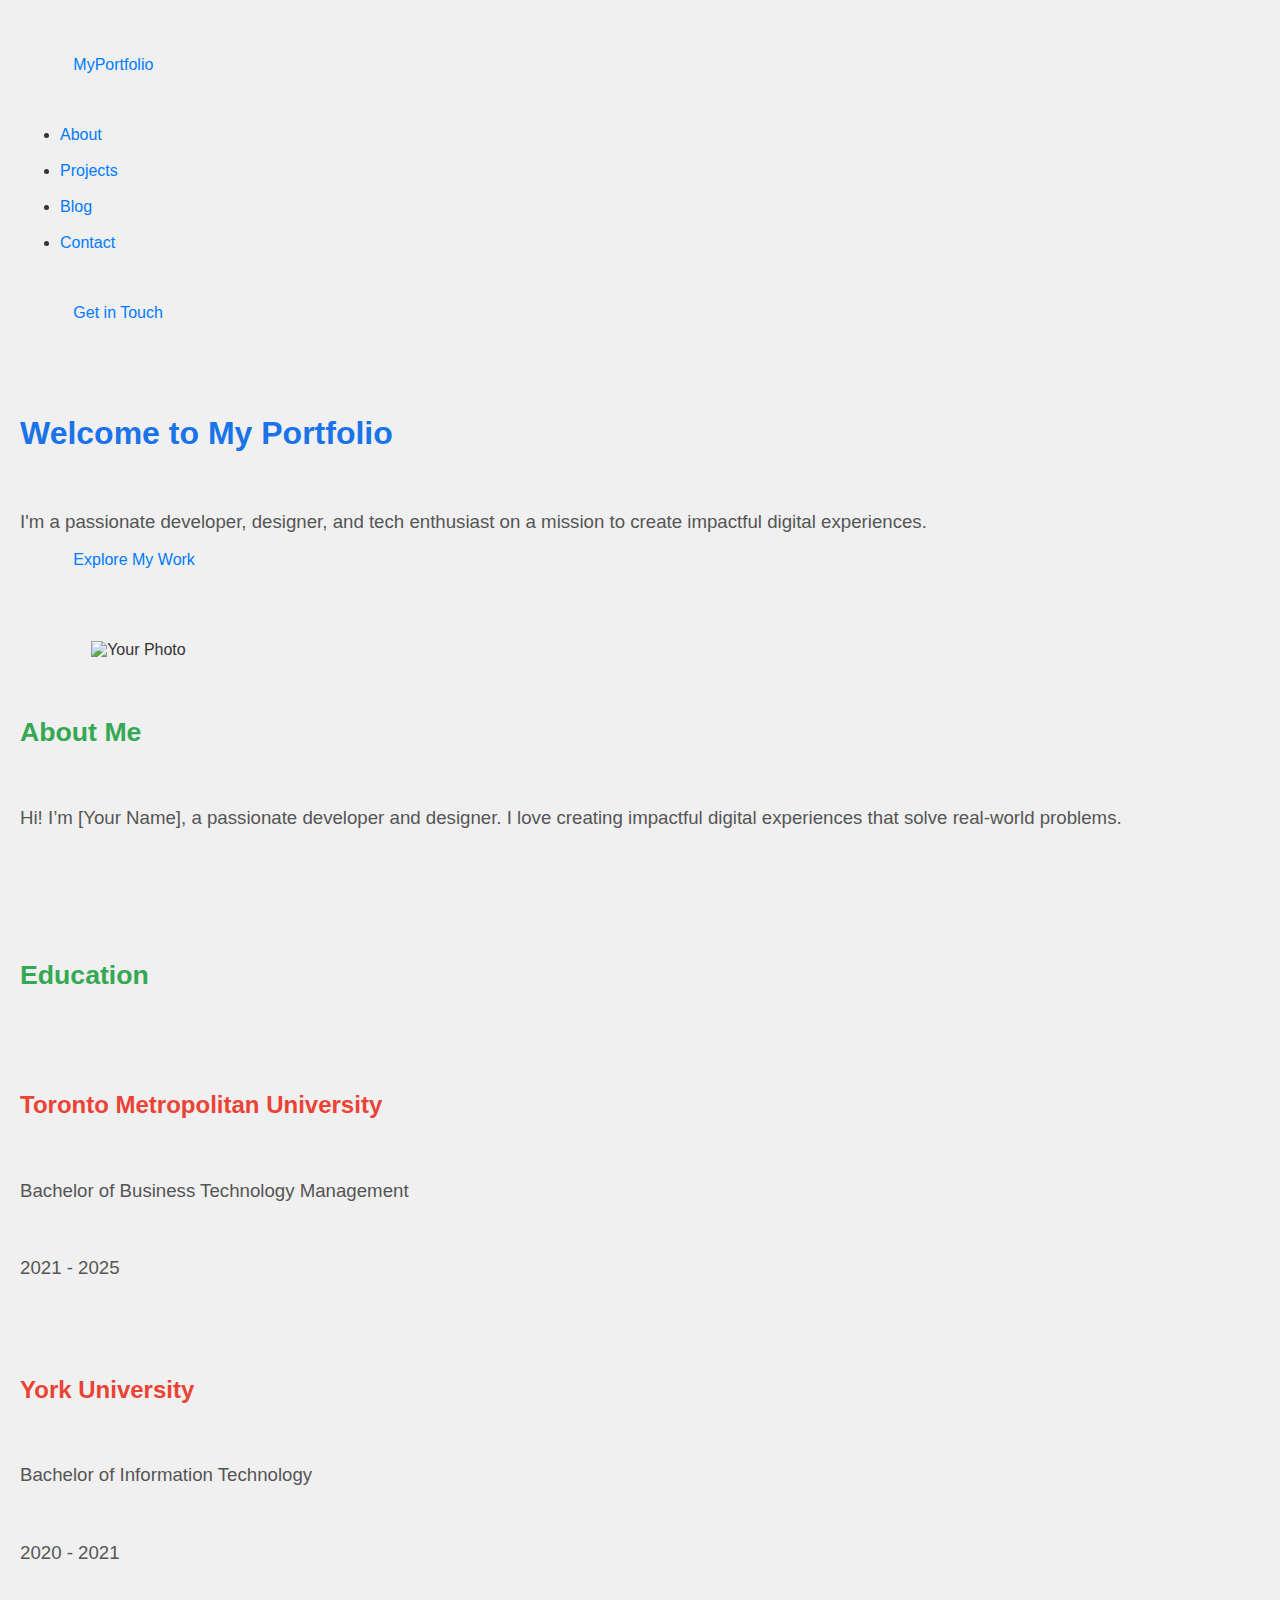
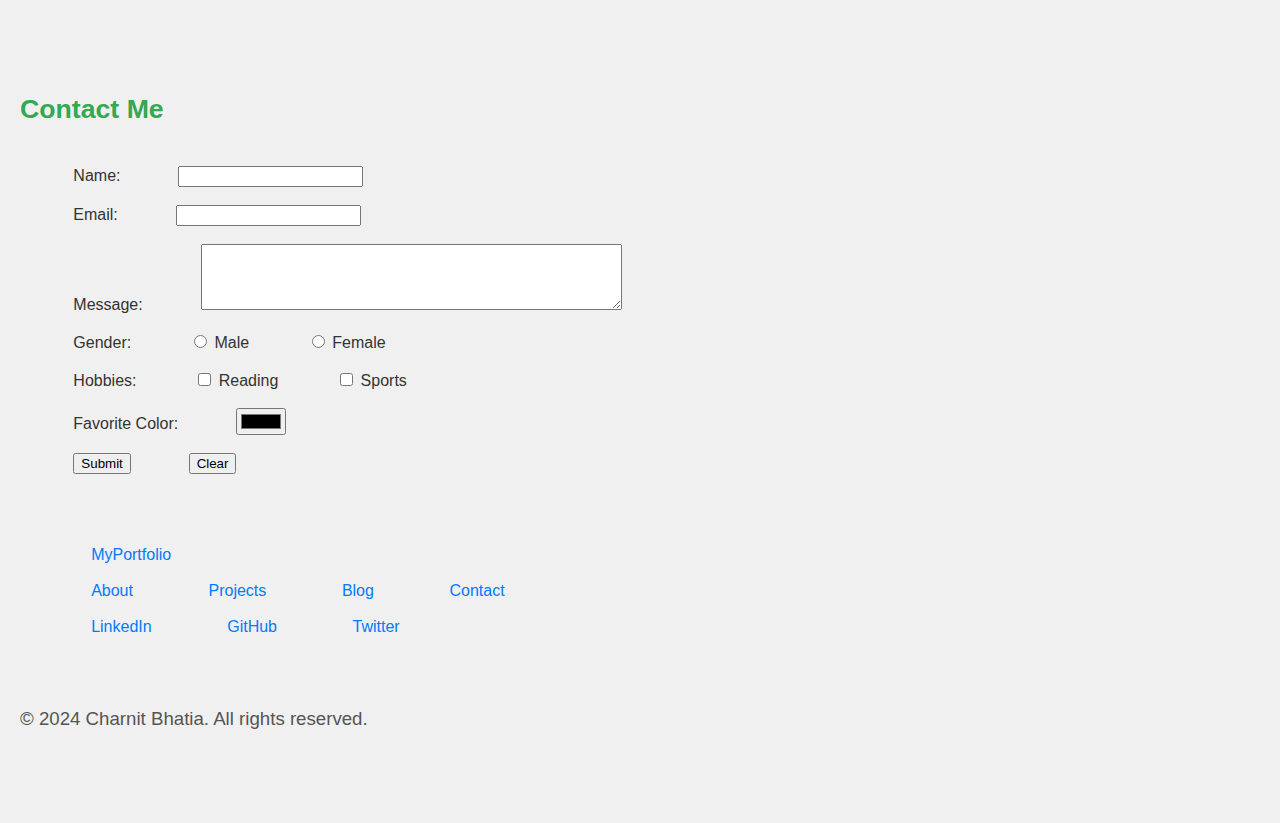
==== index.html @ 2924539d "Add files via upload" ====
<!DOCTYPE html>
<html lang="en">

<head>
    <meta charset="UTF-8">
    <meta name="viewport" content="width=device-width, initial-scale=1.0">
    <title>Charnit Bhatia | Home</title>
    <link rel="stylesheet" href="styles.css">
    <script src="public_html/js/main.js" defer></script>
</head>

<body>
    <header class="header">
        <div class="container">
            <a href="#" class="logo">MyPortfolio</a>
            <nav class="nav">
                <ul class="nav-links">
                    <li><a href="#about">About</a></li>
                    <li><a href="#projects">Projects</a></li>
                    <li><a href="#blog">Blog</a></li>
                    <li><a href="#contact">Contact</a></li>
                </ul>
            </nav>
            <a href="#contact" class="cta-button">Get in Touch</a>
        </div>
    </header>

    <header class="hero-header">
        <div class="hero-content">
            <h1>Welcome to My Portfolio</h1>
            <p>I'm a passionate developer, designer, and tech enthusiast on a mission to create impactful digital experiences.</p>
            <a href="#projects" class="cta-button">Explore My Work</a>
        </div>
    </header>

    <section class="about-me" id="about">
        <div class="about-container">
            <div class="about-image">
                <img src="https://images.unsplash.com/photo-1542452376175-82b6fb643412?q=80&w=2801&auto=format&fit=crop&ixlib=rb-4.0.3&ixid=M3wxMjA3fDB8MHxwaG90by1wYWdlfHx8fGVufDB8fHx8fA%3D%3D" alt="Your Photo">
            </div>
            <div class="about-content">
                <h2>About Me</h2>
                <p>Hi! I’m [Your Name], a passionate developer and designer. I love creating impactful digital experiences that solve real-world problems.</p>
            </div>
        </div>
    </section>

    <section class="education-section">
        <h2>Education</h2>
        <div class="education-cards">
            <div class="education-card">
                <h3>Toronto Metropolitan University</h3>
                <p class="degree">Bachelor of Business Technology Management</p>
                <p class="years">2021 - 2025</p>
            </div>
            <div class="education-card">
                <h3>York University</h3>
                <p class="degree">Bachelor of Information Technology</p>
                <p class="years">2020 - 2021</p>
            </div>
        </div>
    </section>

    <!-- Contact Form Section -->
    <section id="contact" class="contact-form-section">
        <h2>Contact Me</h2>
        <form id="contactForm">
            <label for="name">Name:</label>
            <input type="text" id="name" name="name" required><br><br>

            <label for="email">Email:</label>
            <input type="email" id="email" name="email" required><br><br>

            <label for="message">Message:</label>
            <textarea id="message" name="message" rows="4" cols="50"></textarea><br><br>

            <label for="gender">Gender:</label>
            <input type="radio" name="gender" value="Male"> Male
            <input type="radio" name="gender" value="Female"> Female<br><br>

            <label>Hobbies:</label>
            <input type="checkbox" name="hobby" value="Reading"> Reading
            <input type="checkbox" name="hobby" value="Sports"> Sports<br><br>

            <label for="favColor">Favorite Color:</label>
            <input type="color" id="favColor" name="favColor"><br><br>

            <input type="submit" value="Submit">
            <input type="reset" value="Clear">
        </form>
    </section>

    <footer class="site-footer">
        <div class="footer-content">
            <div class="footer-logo">
                <a href="#">MyPortfolio</a>
            </div>
            <div class="footer-links">
                <a href="#about">About</a>
                <a href="#projects">Projects</a>
                <a href="#blog">Blog</a>
                <a href="#contact">Contact</a>
            </div>
            <div class="footer-social">
                <a href="https://linkedin.com/in/yourprofile" target="_blank">LinkedIn</a>
                <a href="https://github.com/yourprofile" target="_blank">GitHub</a>
                <a href="https://twitter.com/yourprofile" target="_blank">Twitter</a>
            </div>
        </div>
        <div class="footer-bottom">
            <p>&copy; 2024 Charnit Bhatia. All rights reserved.</p>
        </div>
    </footer>

    <script>
        // Store form data in localStorage on submit
        document.getElementById('contactForm').onsubmit = function(event) {
            event.preventDefault(); // Prevent page reload
            const name = document.getElementById('name').value;
            const email = document.getElementById('email').value;
            const message = document.getElementById('message').value;
            const gender = document.querySelector('input[name="gender"]:checked').value;
            const hobbies = Array.from(document.querySelectorAll('input[name="hobby"]:checked')).map(el => el.value);
            const favColor = document.getElementById('favColor').value;

            const formData = {
                name,
                email,
                message,
                gender,
                hobbies,
                favColor
            };

            localStorage.setItem('contactData', JSON.stringify(formData));
            alert('Form data saved!');
        };

        // Optional: Retrieve stored data
        console.log(JSON.parse(localStorage.getItem('contactData')));
    </script>
</body>
</html>
---- styles.css ----
body {
    font-family: Arial, sans-serif;
    font-size: 12pt;
    background-color: #f0f0f0;
    color: #333333;
    margin: 15pt;
}


h1 {
    font-size: 24pt;
    color: #1a73e8;
    font-weight: bold;
}

h2 {
    font-size: 20pt;
    color: #34a853;
}

h3 {
    font-size: 18pt;
    color: #ea4335;
}

p {
    font-size: 14pt;
    color: #555555;
}

/* Link styles */
a:link, a:visited {
    color: #007bff;
    text-decoration: none;
}

a:hover {
    color: #0056b3;
    text-decoration: underline;
}

a:active {
    color: #ff0000;
}

/* Table and div styles */
div.text-wrapper {
    padding: 10px;
}

div.link-wrapper {
    padding: 10px;
}

table {
    width: 100%;
    border-collapse: collapse;
    margin: 20px 0;
    font-size: 14pt;
}

th, td {
    padding: 10px;
    border: 1px solid #ddd;
    text-align: left;
}

th {
    font-weight: bold;
}

/* Wrappers for text and links */
div.link-wrapper {
    padding: 5px;
}

div.text-wrapper {
    padding: 5px;
}
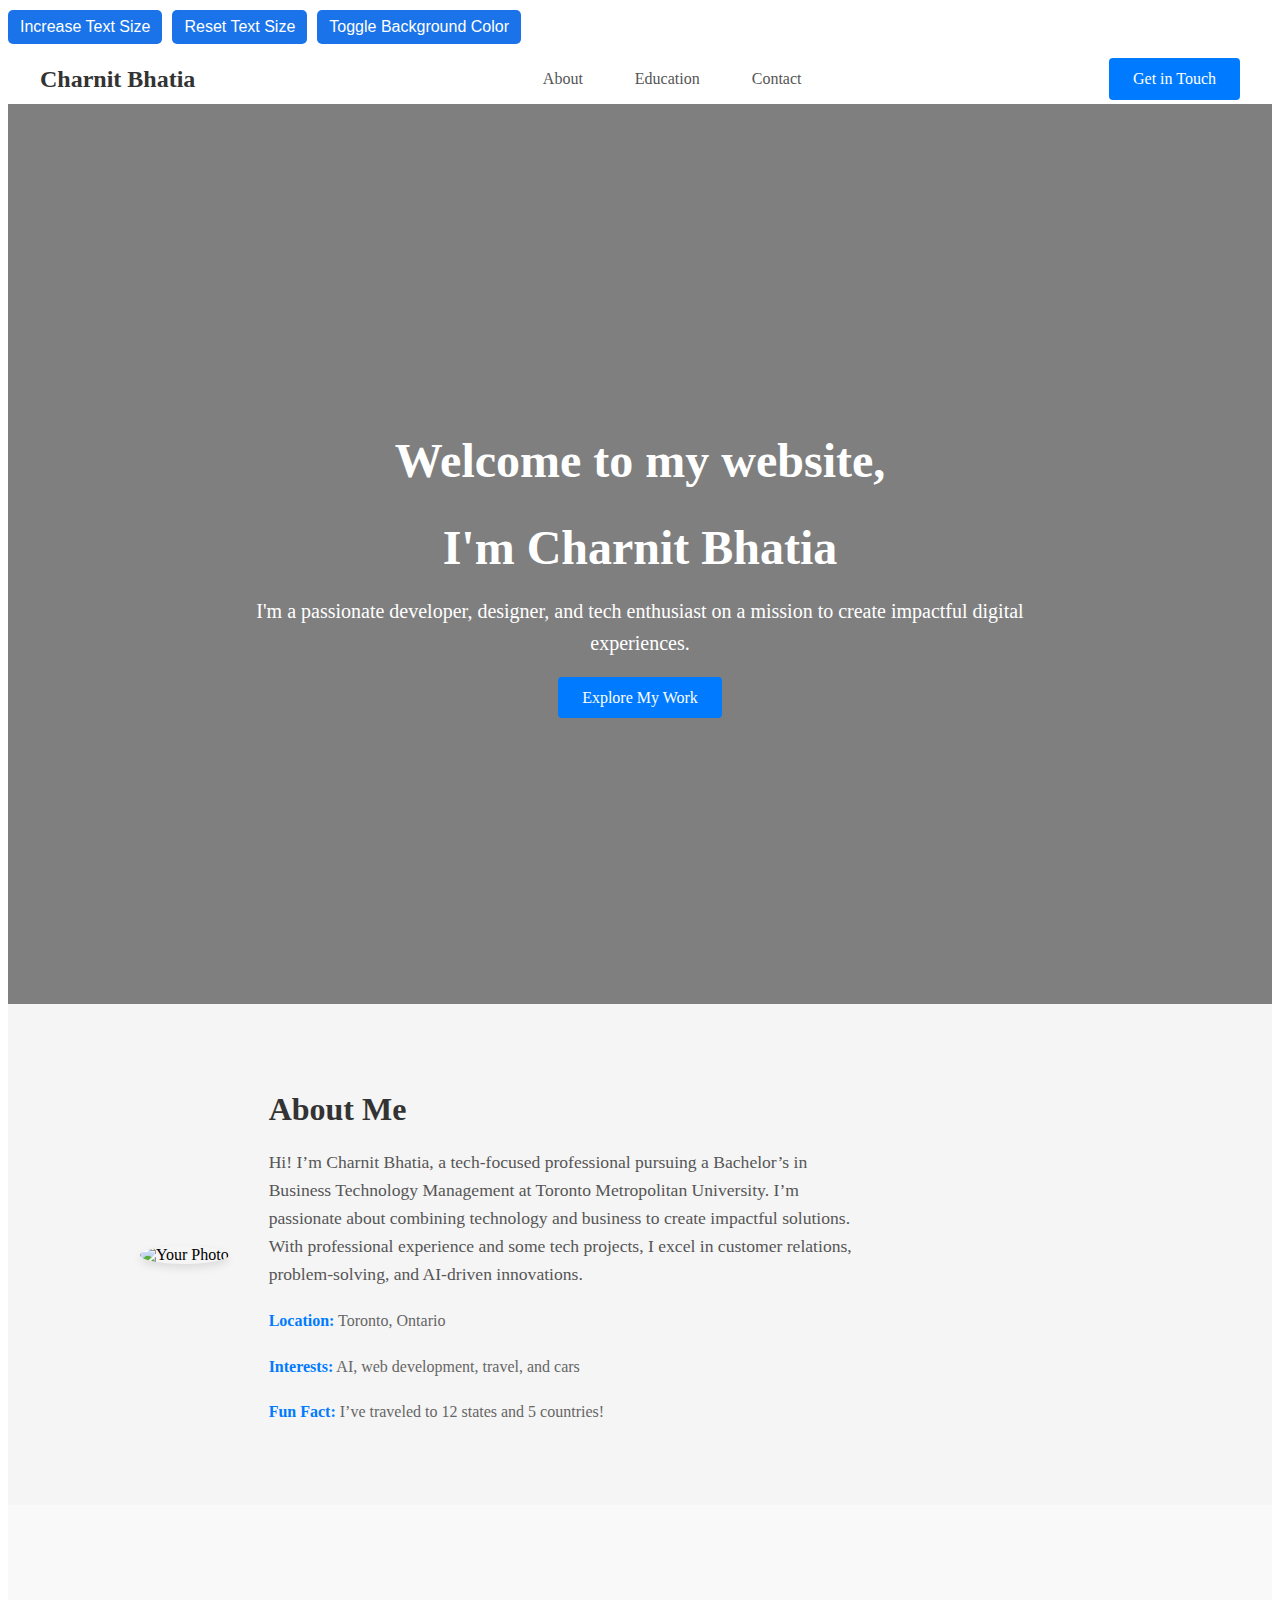
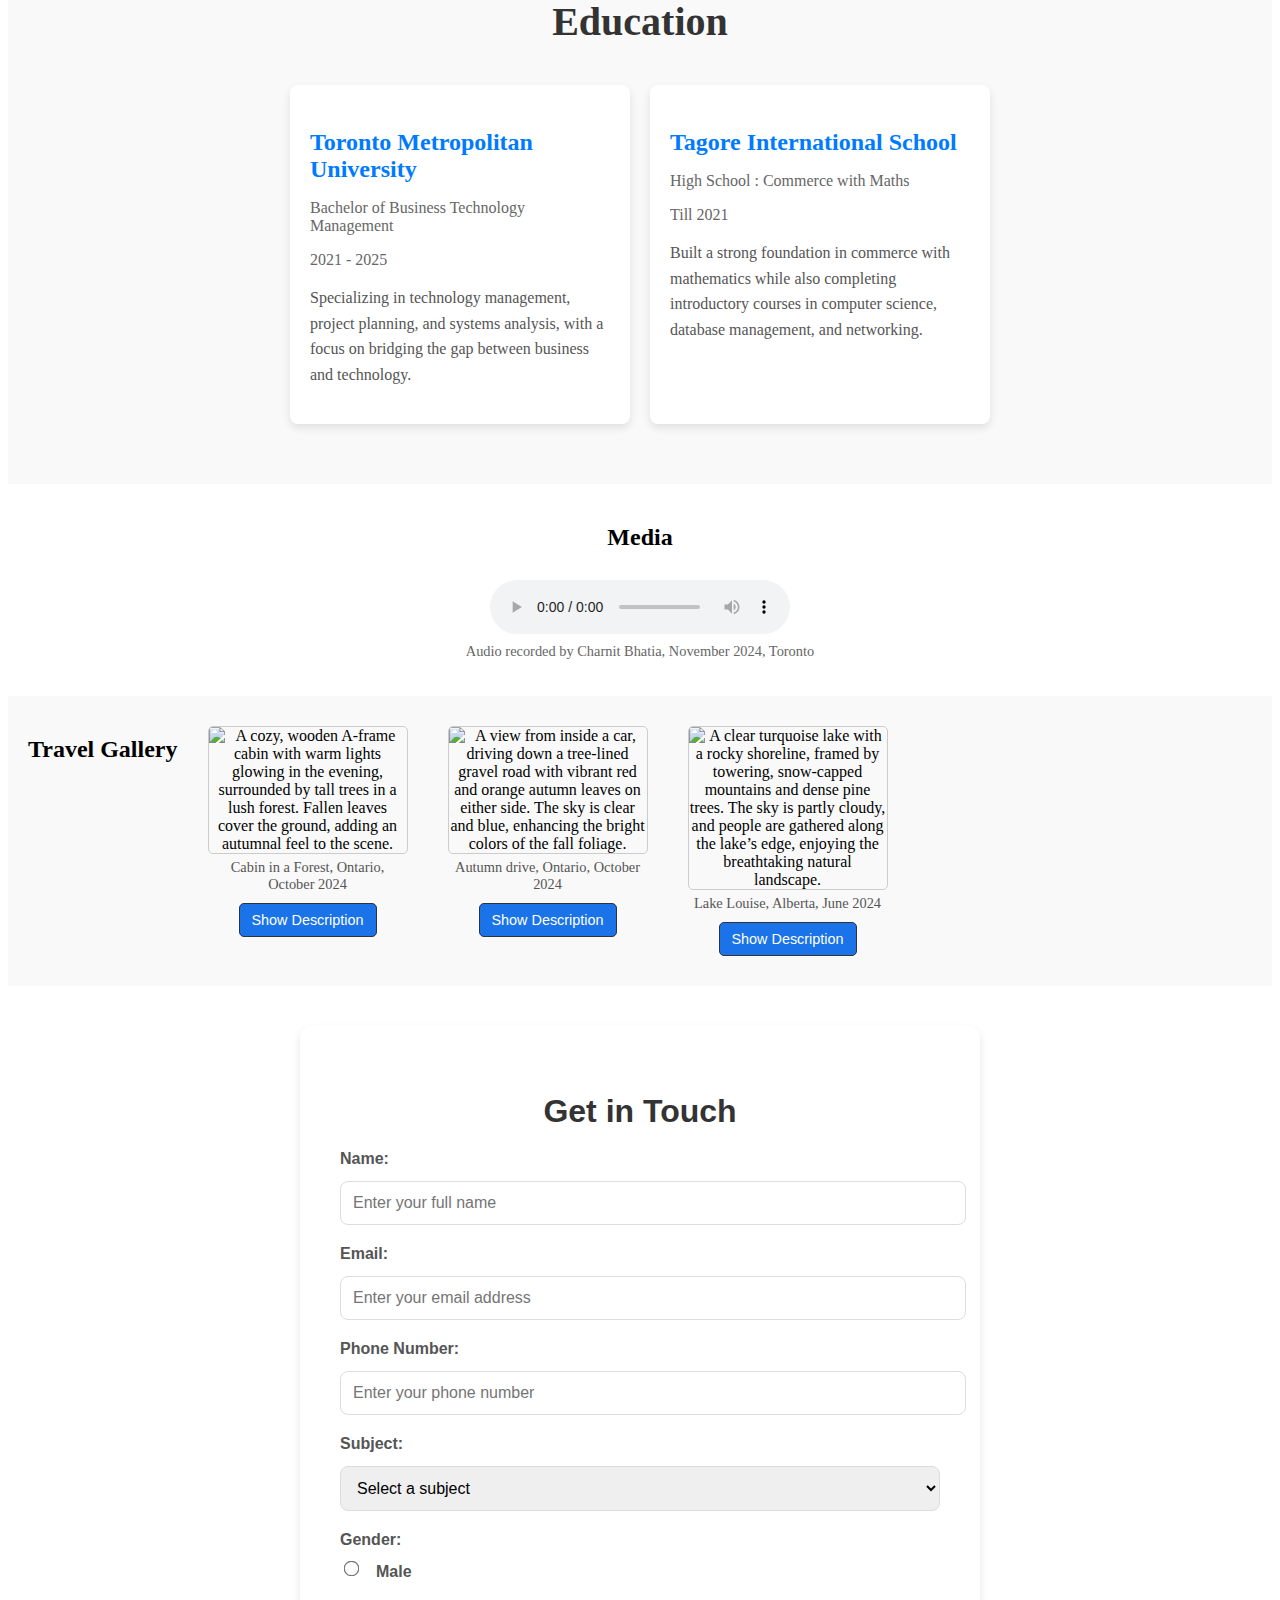
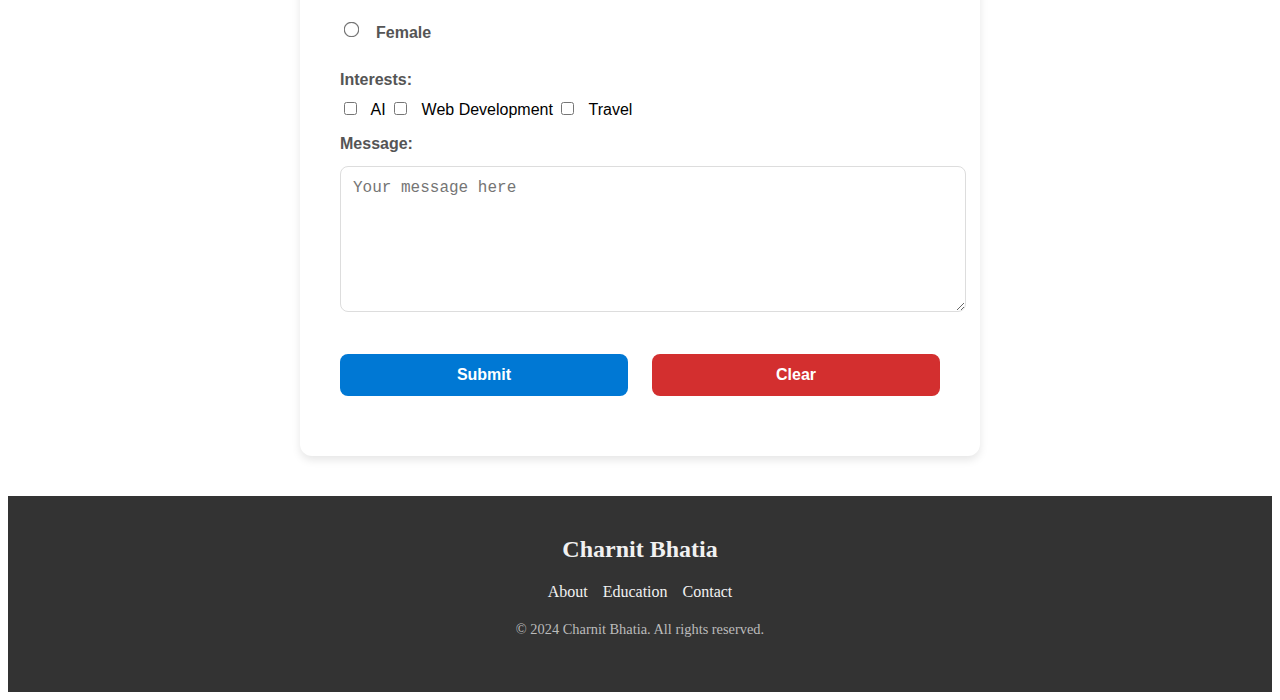
==== commit 5265e085: "Add files via upload" ====
--- a/index.html
+++ b/index.html
@@ -2,142 +2,236 @@
 <html lang="en">
 
 <head>
-    <meta charset="UTF-8">
-    <meta name="viewport" content="width=device-width, initial-scale=1.0">
-    <title>Charnit Bhatia | Home</title>
-    <link rel="stylesheet" href="styles.css">
-    <script src="public_html/js/main.js" defer></script>
+    <!-- Meta information for character encoding and responsive design -->
+    <meta charset="UTF-8">
+    <meta name="viewport" content="width=device-width, initial-scale=1.0">
+    
+    <!-- Page title -->
+    <title>Charnit Bhatia | Home</title>
+    
+    <!-- Linking external CSS for styling -->
+    <link rel="stylesheet" href="styles.css">
+    
+    <!-- JavaScript files for interactivity and functionality -->
+    <script src="public_html/js/main.js" defer></script>
+    <script src="public_html/js/contact.js"></script>
 </head>
 
+<!-- Place this near the top of the page, such as in the header or hero-header section -->
+<div class="accessibility-controls">
+    <button onclick="changeTextSize('large')">Increase Text Size</button>
+    <button onclick="changeTextSize('normal')">Reset Text Size</button>
+    <button onclick="toggleBackgroundColor()">Toggle Background Color</button>
+
+</div>
+
+<script>
+    function changeTextSize(size) {
+        document.body.style.fontSize = size === 'large' ? '1.5em' : '1em';
+    }
+</script>
+
+<!-- Add this with the accessibility controls near the top of the page -->
+
+<script>
+    function toggleBackgroundColor() {
+        const currentColor = document.body.style.backgroundColor;
+        document.body.style.backgroundColor = currentColor === 'white' ? '#1E88E5' : 'white';
+        document.body.style.color = currentColor === 'white' ? '#FFC107' : 'black';
+    }
+</script>
+
 <body>
-    <header class="header">
-        <div class="container">
-            <a href="#" class="logo">MyPortfolio</a>
-            <nav class="nav">
-                <ul class="nav-links">
-                    <li><a href="#about">About</a></li>
-                    <li><a href="#projects">Projects</a></li>
-                    <li><a href="#blog">Blog</a></li>
-                    <li><a href="#contact">Contact</a></li>
-                </ul>
-            </nav>
-            <a href="#contact" class="cta-button">Get in Touch</a>
-        </div>
-    </header>
-
-    <header class="hero-header">
-        <div class="hero-content">
-            <h1>Welcome to My Portfolio</h1>
-            <p>I'm a passionate developer, designer, and tech enthusiast on a mission to create impactful digital experiences.</p>
-            <a href="#projects" class="cta-button">Explore My Work</a>
-        </div>
-    </header>
-
-    <section class="about-me" id="about">
-        <div class="about-container">
-            <div class="about-image">
-                <img src="https://images.unsplash.com/photo-1542452376175-82b6fb643412?q=80&w=2801&auto=format&fit=crop&ixlib=rb-4.0.3&ixid=M3wxMjA3fDB8MHxwaG90by1wYWdlfHx8fGVufDB8fHx8fA%3D%3D" alt="Your Photo">
-            </div>
-            <div class="about-content">
-                <h2>About Me</h2>
-                <p>Hi! I’m [Your Name], a passionate developer and designer. I love creating impactful digital experiences that solve real-world problems.</p>
-            </div>
-        </div>
-    </section>
-
-    <section class="education-section">
-        <h2>Education</h2>
-        <div class="education-cards">
-            <div class="education-card">
-                <h3>Toronto Metropolitan University</h3>
-                <p class="degree">Bachelor of Business Technology Management</p>
-                <p class="years">2021 - 2025</p>
-            </div>
-            <div class="education-card">
-                <h3>York University</h3>
-                <p class="degree">Bachelor of Information Technology</p>
-                <p class="years">2020 - 2021</p>
-            </div>
-        </div>
-    </section>
-
-    <!-- Contact Form Section -->
-    <section id="contact" class="contact-form-section">
-        <h2>Contact Me</h2>
-        <form id="contactForm">
-            <label for="name">Name:</label>
-            <input type="text" id="name" name="name" required><br><br>
-
-            <label for="email">Email:</label>
-            <input type="email" id="email" name="email" required><br><br>
-
-            <label for="message">Message:</label>
-            <textarea id="message" name="message" rows="4" cols="50"></textarea><br><br>
-
-            <label for="gender">Gender:</label>
-            <input type="radio" name="gender" value="Male"> Male
-            <input type="radio" name="gender" value="Female"> Female<br><br>
-
-            <label>Hobbies:</label>
-            <input type="checkbox" name="hobby" value="Reading"> Reading
-            <input type="checkbox" name="hobby" value="Sports"> Sports<br><br>
-
-            <label for="favColor">Favorite Color:</label>
-            <input type="color" id="favColor" name="favColor"><br><br>
-
-            <input type="submit" value="Submit">
-            <input type="reset" value="Clear">
-        </form>
-    </section>
-
-    <footer class="site-footer">
-        <div class="footer-content">
-            <div class="footer-logo">
-                <a href="#">MyPortfolio</a>
-            </div>
-            <div class="footer-links">
-                <a href="#about">About</a>
-                <a href="#projects">Projects</a>
-                <a href="#blog">Blog</a>
-                <a href="#contact">Contact</a>
-            </div>
-            <div class="footer-social">
-                <a href="https://linkedin.com/in/yourprofile" target="_blank">LinkedIn</a>
-                <a href="https://github.com/yourprofile" target="_blank">GitHub</a>
-                <a href="https://twitter.com/yourprofile" target="_blank">Twitter</a>
-            </div>
-        </div>
-        <div class="footer-bottom">
-            <p>&copy; 2024 Charnit Bhatia. All rights reserved.</p>
-        </div>
-    </footer>
-
-    <script>
-        // Store form data in localStorage on submit
-        document.getElementById('contactForm').onsubmit = function(event) {
-            event.preventDefault(); // Prevent page reload
-            const name = document.getElementById('name').value;
-            const email = document.getElementById('email').value;
-            const message = document.getElementById('message').value;
-            const gender = document.querySelector('input[name="gender"]:checked').value;
-            const hobbies = Array.from(document.querySelectorAll('input[name="hobby"]:checked')).map(el => el.value);
-            const favColor = document.getElementById('favColor').value;
-
-            const formData = {
-                name,
-                email,
-                message,
-                gender,
-                hobbies,
-                favColor
-            };
-
-            localStorage.setItem('contactData', JSON.stringify(formData));
-            alert('Form data saved!');
-        };
-
-        // Optional: Retrieve stored data
-        console.log(JSON.parse(localStorage.getItem('contactData')));
-    </script>
+
+    <!-- Header section containing logo, navigation menu, and a call-to-action button -->
+    <header class="header">
+        <div class="container">
+            <a href="#" class="logo">Charnit Bhatia</a>
+            <nav class="nav">
+                <ul class="nav-links">
+                    <li><a href="#about">About</a></li>
+                    <li><a href="#edu">Education</a></li>
+                    <li><a href="#contact">Contact</a></li>
+                </ul>
+            </nav>
+            <a href="#contact" class="cta-button">Get in Touch</a>
+        </div>
+    </header>
+
+    <!-- Hero section: Introduction with a brief overview and a call-to-action button -->
+    <header class="hero-header">
+        <div class="hero-content">
+            <h1>Welcome to my website,</h1>
+            <h1>I'm Charnit Bhatia</h1>
+            <p>I'm a passionate developer, designer, and tech enthusiast on a mission to create impactful digital
+                experiences.</p>
+            <a href="#projects" class="cta-button">Explore My Work</a>
+        </div>
+    </header>
+
+    <!-- About Me section with a brief bio and personal highlights -->
+    <section class="about-me" id="about">
+        <div class="about-container">
+            <div class="about-image">
+                <img src="public_html/IMG_7070.JPG" alt="Your Photo">
+            </div>
+            <div class="about-content">
+                <h2>About Me</h2>
+                <p>Hi! I’m Charnit Bhatia, a tech-focused professional pursuing a Bachelor’s in Business Technology Management 
+                    at Toronto Metropolitan University. I’m passionate about combining technology and business to create impactful 
+                    solutions. With professional experience and some tech projects, 
+                    I excel in customer relations, problem-solving, and AI-driven innovations.</p>
+                <div class="highlights">
+                    <p><strong>Location:</strong> Toronto, Ontario</p>
+                    <p><strong>Interests:</strong> AI, web development, travel, and cars</p>
+                    <p><strong>Fun Fact:</strong> I’ve traveled to 12 states and 5 countries!</p>
+                </div>
+            </div>
+        </div>
+    </section>
+
+    <!-- Education section showcasing academic background -->
+    <section class="education-section" id="edu">
+        <h2>Education</h2>
+        <div class="education-cards">
+            <div class="education-card">
+                <h3>Toronto Metropolitan University</h3>
+                <p class="degree">Bachelor of Business Technology Management</p>
+                <p class="years">2021 - 2025</p>
+                <p class="description">Specializing in technology management, project planning, and systems analysis,
+                    with a focus on bridging the gap between business and technology.</p>
+            </div>
+            <div class="education-card">
+                <h3>Tagore International School</h3>
+                <p class="degree">High School : Commerce with Maths</p>
+                <p class="years">Till 2021</p>
+                <p class="description">Built a strong foundation in commerce with mathematics while also completing 
+                    introductory courses in computer science, database management, and networking. </p>
+            </div>
+        </div>
+    </section>
+
+    <section class="media-section">
+        <h2>Media</h2>
+        <figure>
+            <audio controls>
+                <source src="public_html/audio 1.m4a" type="audio/mpeg">
+            </audio>
+            <figcaption>Audio recorded by Charnit Bhatia, November 2024, Toronto</figcaption>
+        </figure>
+    </section>
+    
+    <section class="gallery">
+        <h2>Travel Gallery</h2>
+        <div class="image-item">
+            <figure>
+                <img src="public_html/photo 1.jpg" alt="A cozy, wooden A-frame cabin with warm lights glowing in the evening, surrounded by tall trees in a lush forest. Fallen leaves cover the ground, adding an autumnal feel to the scene." id="image1">
+                <figcaption>Cabin in a Forest, Ontario, October 2024</figcaption>
+                <button onclick="showAltText('image1')">Show Description</button>
+            </figure>
+        </div>
+        <div class="image-item">
+            <figure>
+                <img src="public_html/photo 2.jpg" alt="A view from inside a car, driving down a tree-lined gravel road with vibrant red and orange autumn leaves on either side. The sky is clear and blue, enhancing the bright colors of the fall foliage.
+
+                " id="image2">
+                <figcaption>Autumn drive, Ontario, October 2024</figcaption>
+                <button onclick="showAltText('image2')">Show Description</button>
+            </figure>
+        </div>
+        <div class="image-item">
+            <figure>
+                <img src="public_html/photo 3.jpg" alt="A clear turquoise lake with a rocky shoreline, framed by towering, snow-capped mountains and dense pine trees. The sky is partly cloudy, and people are gathered along the lake’s edge, enjoying the breathtaking natural landscape." id="image3">
+                <figcaption>Lake Louise, Alberta, June 2024</figcaption>
+                <button onclick="showAltText('image3')">Show Description</button>
+            </figure>
+        </div>
+    </section>
+    
+    
+    <script>
+        function showAltText(imageId) {
+            const img = document.getElementById(imageId);
+            alert(img.alt);
+        }
+    </script>
+
+    <!-- Contact Form section allowing users to get in touch -->
+    <section class="contact-form" id="contact">
+        <h2>Get in Touch</h2>
+        <form id="contactForm">
+            <!-- Input field for name -->
+            <label for="name">Name:</label>
+            <input type="text" id="name" name="name" placeholder="Enter your full name" required>
+
+            <!-- Input field for email -->
+            <label for="email">Email:</label>
+            <input type="email" id="email" name="email" placeholder="Enter your email address" required>
+
+            <!-- Input field for phone number -->
+            <label for="phone">Phone Number:</label>
+            <input type="tel" id="phone" name="phone" placeholder="Enter your phone number" required>
+
+            <!-- Dropdown select for the subject of the message -->
+            <label for="subject">Subject:</label>
+            <select id="subject" name="subject" required>
+                <option value="" disabled selected>Select a subject</option>
+                <option value="general">General Inquiry</option>
+                <option value="project">Project Proposal</option>
+                <option value="feedback">Feedback</option>
+            </select>
+
+            <!-- Radio buttons for gender selection -->
+            <label>Gender:</label>
+            <div class="radio-options">
+                <div class="radio-group">
+                    <input type="radio" id="male" name="gender" value="Male" required>
+                    <label for="male">Male</label>
+                </div>
+                <div class="radio-group">
+                    <input type="radio" id="female" name="gender" value="Female">
+                    <label for="female">Female</label>
+                </div>
+            </div>
+
+            <!-- Checkbox inputs for selecting interests -->
+            <label>Interests:</label>
+            <input type="checkbox" name="interests" value="AI"> AI
+            <input type="checkbox" name="interests" value="Web Development"> Web Development
+            <input type="checkbox" name="interests" value="Travel"> Travel
+
+            <!-- Textarea for entering the message -->
+            <label for="message">Message:</label>
+            <textarea id="message" name="message" rows="4" placeholder="Your message here"></textarea>
+
+            <!-- Submit and Reset buttons for the form -->
+            <div class="button-group">
+                <input type="submit" value="Submit">
+                <input type="reset" value="Clear">
+            </div>
+        </form>
+    </section>
+
+<!-- Add this section below the Contact Form section -->
+
+
+    <!-- Footer section containing site links and copyright information -->
+    <footer class="site-footer">
+        <div class="footer-content">
+            <div class="footer-logo">
+                <a href="#">Charnit Bhatia</a>
+            </div>
+            <div class="footer-links">
+                <a href="#about">About</a>
+                <a href="#edu">Education</a>
+                <a href="#contact">Contact</a>
+            </div>
+        </div>
+        <div class="footer-bottom">
+            <p>&copy; 2024 Charnit Bhatia. All rights reserved.</p>
+        </div>
+    </footer>
+
 </body>
+
 </html>
--- a/styles.css
+++ b/styles.css
@@ -1,80 +1,530 @@
-
-body {
-    font-family: Arial, sans-serif;
-    font-size: 12pt;
-    background-color: #f0f0f0;
-    color: #333333;
-    margin: 15pt;
-}
-
-
-h1 {
-    font-size: 24pt;
-    color: #1a73e8;
+/* Button Styling */
+button {
+    padding: 10px 20px;
+    background-color: #1a73e8;
+    color: #fff;
+    border: none;
+    cursor: pointer;
+    font-size: 14pt;
+    border-radius: 5px;
+}
+
+button:hover {
+    background-color: #0056b3;
+}
+
+
+ */
+
+
+ /* nav */
+.header {
+    background-color: #ffffff;
+    padding: 20px 0;
+    box-shadow: 0 4px 8px rgba(0, 0, 0, 0.1);
+}
+
+.container {
+    max-width: 1200px;
+    margin: 0 auto;
+    display: flex;
+    justify-content: space-between;
+    align-items: center;
+    padding: 0 20px;
+}
+
+.logo {
+    font-size: 1.5rem;
     font-weight: bold;
-}
-
-h2 {
-    font-size: 20pt;
-    color: #34a853;
-}
-
-h3 {
-    font-size: 18pt;
-    color: #ea4335;
-}
-
-p {
-    font-size: 14pt;
-    color: #555555;
-}
-
-/* Link styles */
-a:link, a:visited {
-    color: #007bff;
+    color: #333;
     text-decoration: none;
 }
 
-a:hover {
-    color: #0056b3;
-    text-decoration: underline;
-}
-
-a:active {
-    color: #ff0000;
-}
-
-/* Table and div styles */
-div.text-wrapper {
-    padding: 10px;
-}
-
-div.link-wrapper {
-    padding: 10px;
-}
-
-table {
+.nav {
+    flex-grow: 1;
+    display: flex;
+    justify-content: center;
+}
+
+.nav-links {
+    list-style-type: none;
+    display: flex;
+    gap: 20px;
+}
+
+.nav-links a {
+    text-decoration: none;
+    color: #555;
+    font-weight: 500;
+    padding: 8px 16px;
+    border-radius: 4px;
+    transition: background-color 0.3s ease;
+}
+
+.nav-links a:hover {
+    background-color: #f2f2f2;
+}
+
+.cta-button {
+    background-color: #007BFF;
+    color: #fff;
+    padding: 8px 16px;
+    text-decoration: none;
+    border-radius: 4px;
+    font-weight: 500;
+    transition: background-color 0.3s ease;
+}
+
+.cta-button:hover {
+    background-color: #0056b3;
+}
+
+.hero-header {
+    display: flex;
+    align-items: center;
+    justify-content: center;
+    height: 100vh;
+    background: url('background.jpg') no-repeat center center/cover; /* Replace with your background image */
+    color: #ffffff;
+    text-align: center;
+    padding: 0 20px;
+}
+
+.hero-content {
+    max-width: 800px;
+}
+
+.hero-header h1 {
+    font-size: 3rem;
+    font-weight: bold;
+    margin-bottom: 20px;
+}
+
+.hero-header p {
+    font-size: 1.25rem;
+    margin-bottom: 30px;
+    line-height: 1.6;
+}
+
+
+/* header */
+.hero-header {
+    position: relative;
+    display: flex;
+    align-items: center;
+    justify-content: center;
+    height: 100vh;
+    background: url('https://images.unsplash.com/photo-1507992781348-310259076fe0?q=80&w=2940&auto=format&fit=crop&ixlib=rb-4.0.3&ixid=M3wxMjA3fDB8MHxwaG90by1wYWdlfHx8fGVufDB8fHx8fA%3D%3D') no-repeat center center/cover;
+    color: #ffffff;
+    text-align: center;
+    padding: 0 20px;
+}
+
+.hero-header::before {
+    content: "";
+    position: absolute;
+    top: 0;
+    left: 0;
     width: 100%;
-    border-collapse: collapse;
-    margin: 20px 0;
-    font-size: 14pt;
-}
-
-th, td {
-    padding: 10px;
+    height: 100%;
+    background-color: rgba(0, 0, 0, 0.5); /* Adjust this value to make the overlay darker or lighter */
+    z-index: 1;
+}
+
+.hero-content {
+    position: relative;
+    z-index: 2;
+    max-width: 800px;
+}
+
+
+.hero-header h1 {
+    font-size: 3rem;
+    font-weight: bold;
+    margin-bottom: 20px;
+    color: white;
+}
+
+.hero-header p {
+    font-size: 1.25rem;
+    margin-bottom: 30px;
+    line-height: 1.6;
+    color: white;
+}
+
+.cta-button {
+    background-color: #007BFF;
+    color: #fff;
+    padding: 12px 24px;
+    text-decoration: none;
+    border-radius: 4px;
+    font-size: 1rem;
+    font-weight: 500;
+    transition: background-color 0.3s ease;
+}
+
+.cta-button:hover {
+    background-color: #0056b3;
+}
+
+
+.education-section {
+    padding: 60px 20px;
+    background-color: #f9f9f9;
+    text-align: center;
+}
+
+.education-section h2 {
+    font-size: 2.5rem;
+    margin-bottom: 40px;
+    color: #333;
+}
+
+.education-cards {
+    display: flex;
+    gap: 20px;
+    justify-content: center;
+    flex-wrap: wrap; /* Allows cards to wrap on smaller screens */
+}
+
+.education-card {
+    background-color: #ffffff;
+    border-radius: 8px;
+    box-shadow: 0 4px 8px rgba(0, 0, 0, 0.1);
+    padding: 20px;
+    max-width: 300px;
+    flex: 1 1 300px; /* Ensures each card takes up the same width */
+    text-align: left;
+}
+
+.education-card h3 {
+    font-size: 1.5rem;
+    color: #007BFF;
+    margin-bottom: 8px;
+}
+
+.degree, .years {
+    font-size: 1rem;
+    color: #666;
+}
+
+.description {
+    font-size: 1rem;
+    line-height: 1.6;
+    color: #555;
+    margin-top: 10px;
+}
+
+
+.about-me {
+    padding: 60px 20px;
+    background-color: #f5f5f5;
+}
+
+.about-container {
+    display: flex;
+    gap: 40px;
+    max-width: 1000px;
+    margin: 0 auto;
+    align-items: center;
+    flex-wrap: wrap;
+}
+
+.about-image img {
+    width: 250px;
+    height: 250px;
+    border-radius: 50%;
+    object-fit: cover;
+    box-shadow: 0 4px 8px rgba(0, 0, 0, 0.1);
+}
+
+.about-content {
+    max-width: 600px;
+}
+
+.about-content h2 {
+    font-size: 2rem;
+    margin-bottom: 20px;
+    color: #333;
+}
+
+.about-content p {
+    font-size: 1.1rem;
+    line-height: 1.6;
+    color: #555;
+    margin-bottom: 20px;
+}
+
+.highlights p {
+    font-size: 1rem;
+    color: #666;
+}
+
+.highlights strong {
+    color: #007BFF;
+}
+
+
+.site-footer {
+    background-color: #333;
+    color: #f1f1f1;
+    padding: 40px 20px;
+    text-align: center;
+}
+
+.footer-content {
+    display: flex;
+    flex-direction: column;
+    gap: 20px;
+    align-items: center;
+    max-width: 1000px;
+    margin: 0 auto;
+}
+
+.footer-logo a {
+    font-size: 1.5rem;
+    color: #f1f1f1;
+    text-decoration: none;
+    font-weight: bold;
+}
+
+.footer-links, .footer-social {
+    display: flex;
+    gap: 15px;
+}
+
+.footer-links a, .footer-social a {
+    color: #f1f1f1;
+    text-decoration: none;
+    font-size: 1rem;
+    transition: color 0.3s;
+}
+
+.footer-links a:hover, .footer-social a:hover {
+    color: #007BFF;
+}
+
+.footer-bottom {
+    margin-top: 20px;
+    font-size: 0.9rem;
+    color: #bbb;
+}
+
+
+/* Contact Form Styling */
+.contact-form {
+    background-color: #ffffff;
+    padding: 40px;
+    border-radius: 12px;
+    box-shadow: 0 4px 8px rgba(0, 0, 0, 0.1);
+    max-width: 600px;
+    margin: 40px auto;
+    font-family: 'Arial', sans-serif;
+}
+
+.contact-form h2 {
+    text-align: center;
+    font-size: 2rem;
+    margin-bottom: 20px;
+    color: #333;
+}
+
+/* Improved Radio Button Styling */
+.contact-form label {
+    font-weight: bold;
+    margin-bottom: 5px;
+    display: block;
+    color: #555;
+}
+
+.contact-form input, 
+.contact-form textarea, 
+.contact-form select {
+    width: 100%;
+    padding: 12px;
+    margin-top: 8px;
+    margin-bottom: 20px;
     border: 1px solid #ddd;
-    text-align: left;
-}
-
-th {
+    border-radius: 8px;
+    font-size: 1rem;
+    transition: border-color 0.3s ease;
+}
+
+.contact-form input:focus,
+.contact-form textarea:focus,
+.contact-form select:focus {
+    outline: none;
+    border-color: #0078d4;
+    box-shadow: 0 0 8px rgba(0, 120, 212, 0.3);
+}
+
+.contact-form input[type="radio"],
+.contact-form input[type="checkbox"] {
+    width: auto;
+    margin-right: 10px;
+}
+
+.contact-form .button-group {
+    display: flex;
+    justify-content: space-between;
+}
+
+.contact-form input[type="submit"],
+.contact-form input[type="reset"] {
+    width: 48%;
+    padding: 12px;
+    font-size: 1rem;
     font-weight: bold;
-}
-
-/* Wrappers for text and links */
-div.link-wrapper {
-    padding: 5px;
-}
-
-div.text-wrapper {
-    padding: 5px;
-}+    color: white;
+    border: none;
+    border-radius: 8px;
+    cursor: pointer;
+    transition: background-color 0.3s ease;
+}
+
+.contact-form input[type="submit"] {
+    background-color: #0078d4;
+}
+
+.contact-form input[type="submit"]:hover {
+    background-color: #005bb5;
+}
+
+.contact-form input[type="reset"] {
+    background-color: #d32f2f;
+}
+
+.contact-form input[type="reset"]:hover {
+    background-color: #b71c1c;
+}
+
+.contact-form textarea {
+    resize: vertical;
+    min-height: 120px;
+}
+
+.contact-form .button-group {
+    margin-top: 10px;
+}
+
+@media (max-width: 600px) {
+    .contact-form .button-group {
+        flex-direction: column;
+    }
+
+    .contact-form input[type="submit"],
+    .contact-form input[type="reset"] {
+        width: 100%;
+        margin-bottom: 10px;
+    }
+}
+
+.contact-form .radio-group {
+    display: flex;
+    align-items: center;
+    gap: 10px;
+    margin-bottom: 15px;
+}
+
+.contact-form .radio-group input[type="radio"] {
+    margin-right: 8px;
+    transform: scale(1.2); /* Makes the radio button larger */
+    accent-color: #0078d4; /* Modern color styling for radio buttons */
+}
+
+.contact-form .radio-options {
+    display: flex;
+    flex-direction: column;
+    gap: 5px;
+}
+
+
+
+/* Accessibility Controls Container */
+.accessibility-controls {
+    display: flex;
+    gap: 10px;  /* Space between buttons */
+    margin: 10px 0;
+}
+
+/* Button Styling */
+.accessibility-controls button {
+    padding: 8px 12px;
+    font-size: 1em;
+    cursor: pointer;
+    border: none;  /* Remove border */
+    background-color: #0078d;  /* Set background color to black */
+    color: white;  /* Set text color to white */
+    border-radius: 5px;  /* Optional: make buttons slightly rounded */
+}
+
+/* Hover Effect */
+.accessibility-controls button:hover {
+    background-color: #333;  /* Darker shade on hover */
+}
+
+
+/* Gallery Section Styling */
+.gallery {
+    padding: 20px;
+    background-color: #f9f9f9;
+    display: flex;
+    gap: 20px;
+    flex-wrap: wrap;
+}
+
+.image-item {
+    text-align: center;
+    width: 200px;
+    margin: 10px;
+}
+
+.image-item img {
+    max-width: 100%;
+    height: auto;
+    border: 1px solid #ccc;
+    border-radius: 5px;
+}
+
+.image-item button {
+    margin-top: 10px;
+    padding: 8px 12px;
+    font-size: 0.9em;
+    cursor: pointer;
+    background-color: #0078d;
+    border: 1px solid #333;
+}
+
+.image-item button:hover {
+    background-color: #ddd;
+}
+
+/* Media Section Styling */
+.media-section {
+    padding: 20px;
+    background-color: #fff;
+    text-align: center;
+}
+
+.media-section audio {
+    margin-top: 10px;
+}
+
+.media-section figcaption {
+    font-size: 0.9em;
+    color: #666;
+    margin-top: 5px;
+}
+
+/* Styling for Gallery Figure and Figcaption */
+.gallery figure {
+    display: inline-block;
+    text-align: center;
+    margin: 0;
+}
+
+.gallery figcaption {
+    font-size: 0.9em;
+    color: #555;
+    margin-top: 5px;
+}
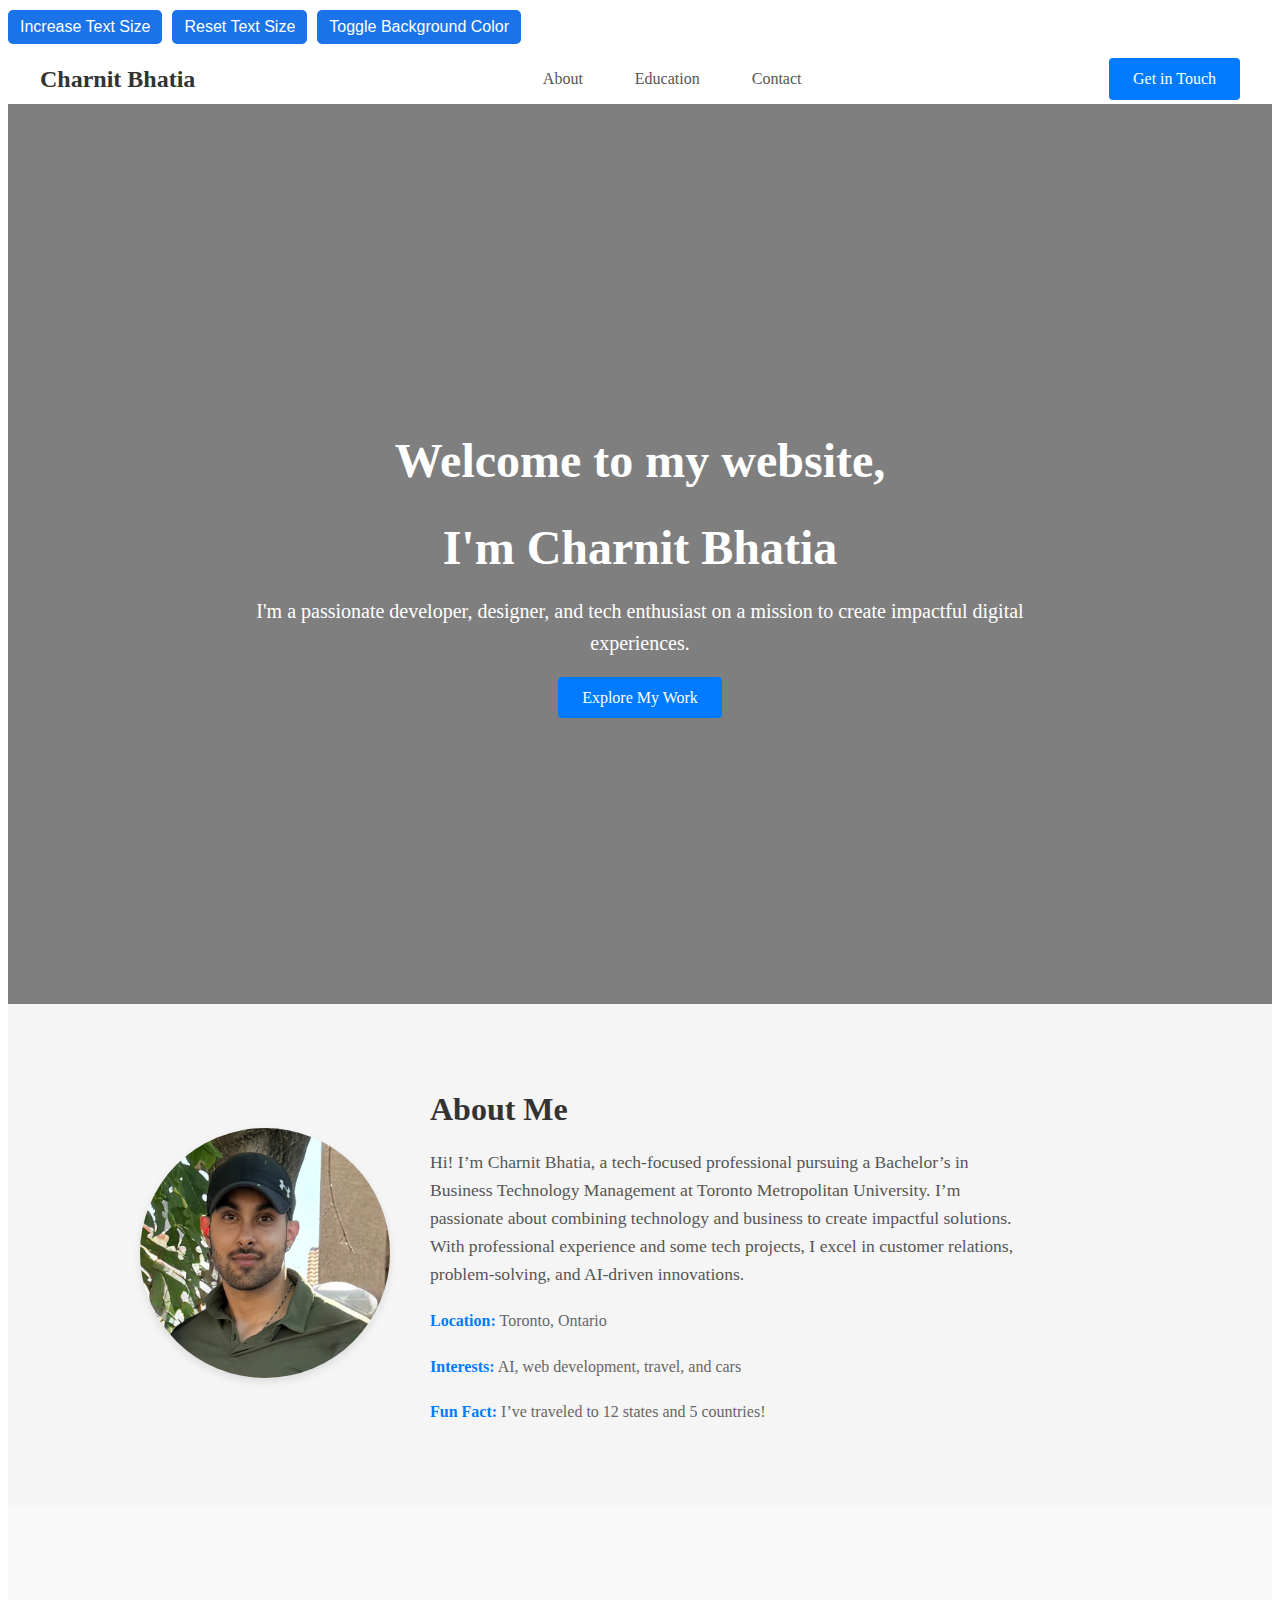
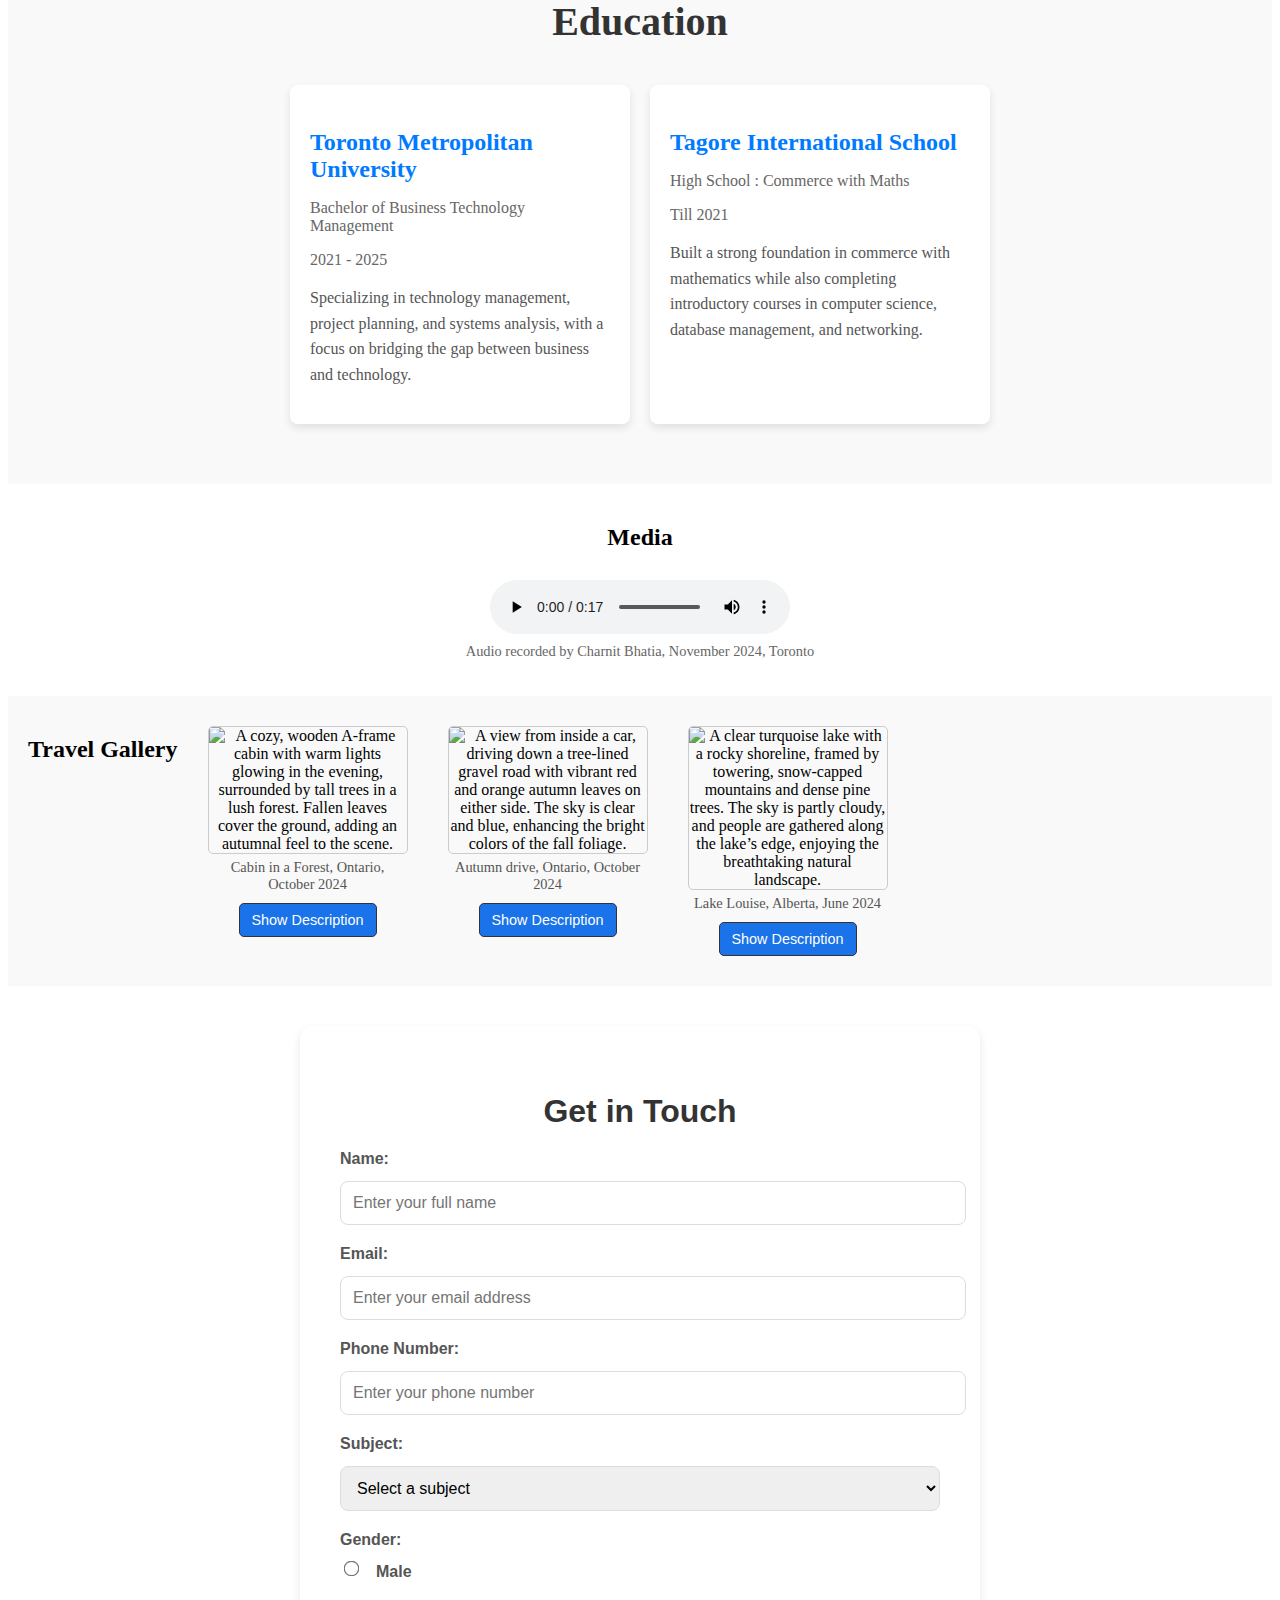
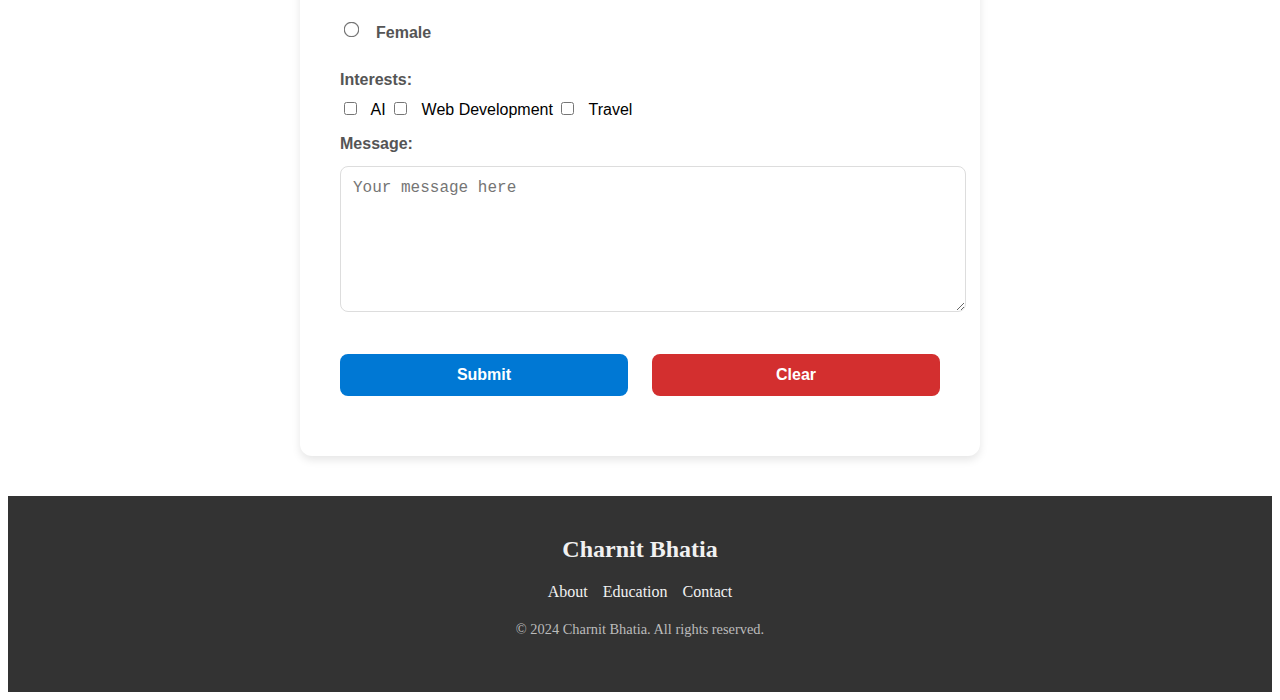
==== commit 9272d3d4: "Update index.html" ====
--- a/index.html
+++ b/index.html
@@ -73,7 +73,7 @@
     <section class="about-me" id="about">
         <div class="about-container">
             <div class="about-image">
-                <img src="public_html/IMG_7070.JPG" alt="Your Photo">
+                <img src="IMG_7070.JPG" alt="Your Photo">
             </div>
             <div class="about-content">
                 <h2>About Me</h2>
@@ -115,7 +115,7 @@
         <h2>Media</h2>
         <figure>
             <audio controls>
-                <source src="public_html/audio 1.m4a" type="audio/mpeg">
+                <source src="audio 1.m4a" type="audio/mpeg">
             </audio>
             <figcaption>Audio recorded by Charnit Bhatia, November 2024, Toronto</figcaption>
         </figure>
@@ -125,14 +125,14 @@
         <h2>Travel Gallery</h2>
         <div class="image-item">
             <figure>
-                <img src="public_html/photo 1.jpg" alt="A cozy, wooden A-frame cabin with warm lights glowing in the evening, surrounded by tall trees in a lush forest. Fallen leaves cover the ground, adding an autumnal feel to the scene." id="image1">
+                <img src="photo 1.jpg" alt="A cozy, wooden A-frame cabin with warm lights glowing in the evening, surrounded by tall trees in a lush forest. Fallen leaves cover the ground, adding an autumnal feel to the scene." id="image1">
                 <figcaption>Cabin in a Forest, Ontario, October 2024</figcaption>
                 <button onclick="showAltText('image1')">Show Description</button>
             </figure>
         </div>
         <div class="image-item">
             <figure>
-                <img src="public_html/photo 2.jpg" alt="A view from inside a car, driving down a tree-lined gravel road with vibrant red and orange autumn leaves on either side. The sky is clear and blue, enhancing the bright colors of the fall foliage.
+                <img src="photo 2.jpg" alt="A view from inside a car, driving down a tree-lined gravel road with vibrant red and orange autumn leaves on either side. The sky is clear and blue, enhancing the bright colors of the fall foliage.
 
                 " id="image2">
                 <figcaption>Autumn drive, Ontario, October 2024</figcaption>
@@ -141,7 +141,7 @@
         </div>
         <div class="image-item">
             <figure>
-                <img src="public_html/photo 3.jpg" alt="A clear turquoise lake with a rocky shoreline, framed by towering, snow-capped mountains and dense pine trees. The sky is partly cloudy, and people are gathered along the lake’s edge, enjoying the breathtaking natural landscape." id="image3">
+                <img src="photo 3.jpg" alt="A clear turquoise lake with a rocky shoreline, framed by towering, snow-capped mountains and dense pine trees. The sky is partly cloudy, and people are gathered along the lake’s edge, enjoying the breathtaking natural landscape." id="image3">
                 <figcaption>Lake Louise, Alberta, June 2024</figcaption>
                 <button onclick="showAltText('image3')">Show Description</button>
             </figure>
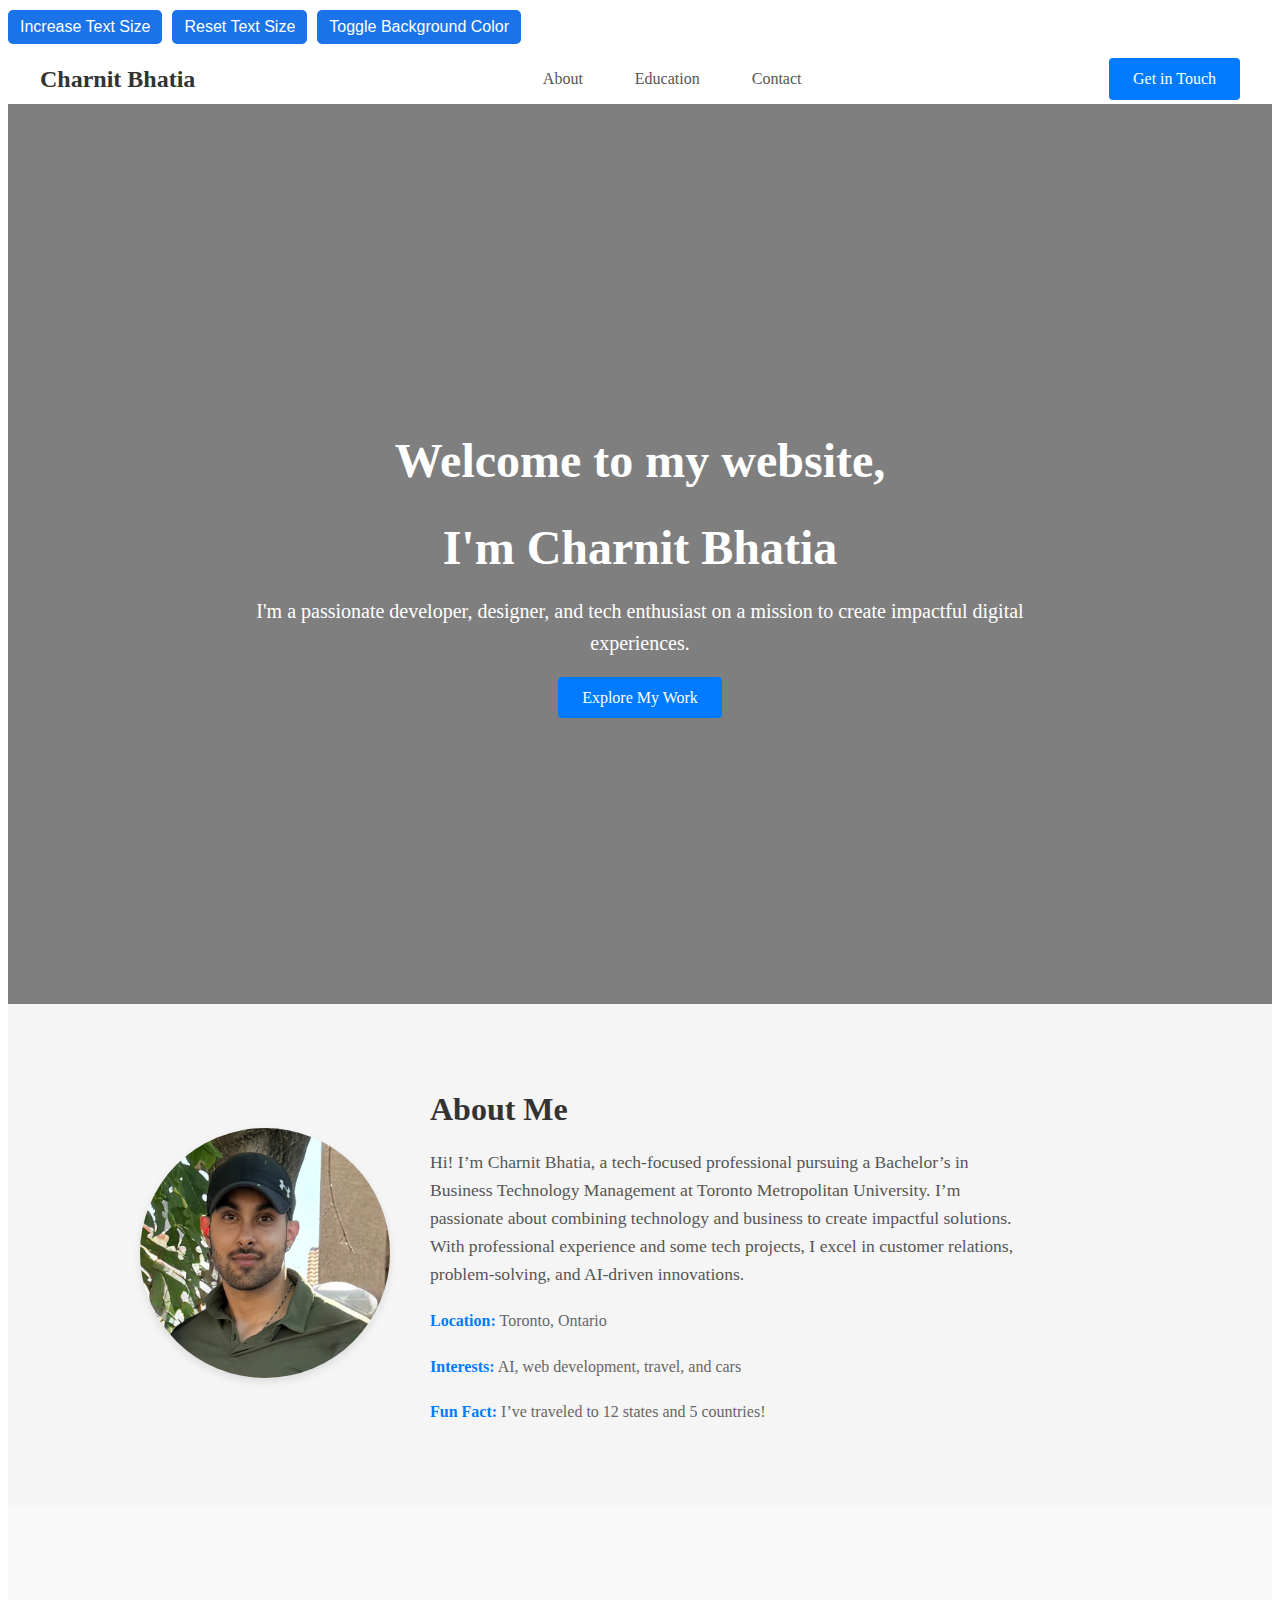
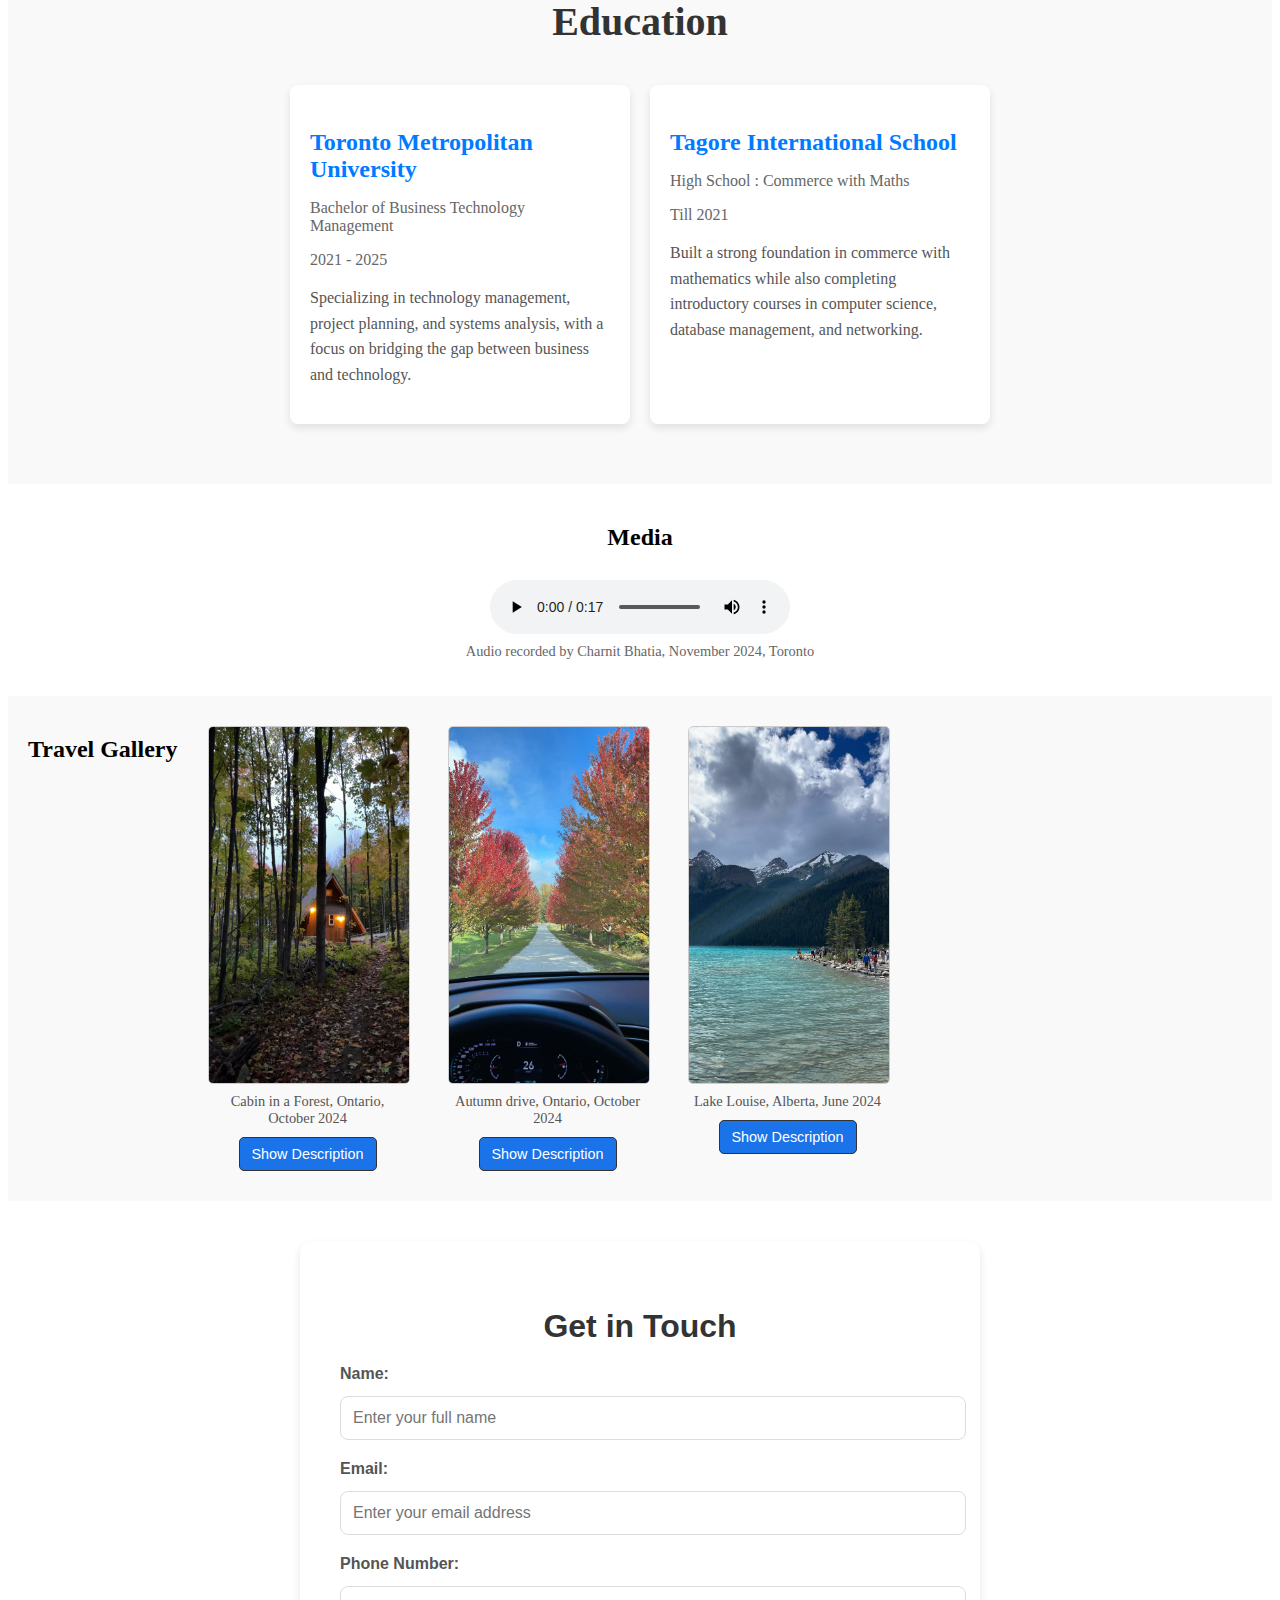
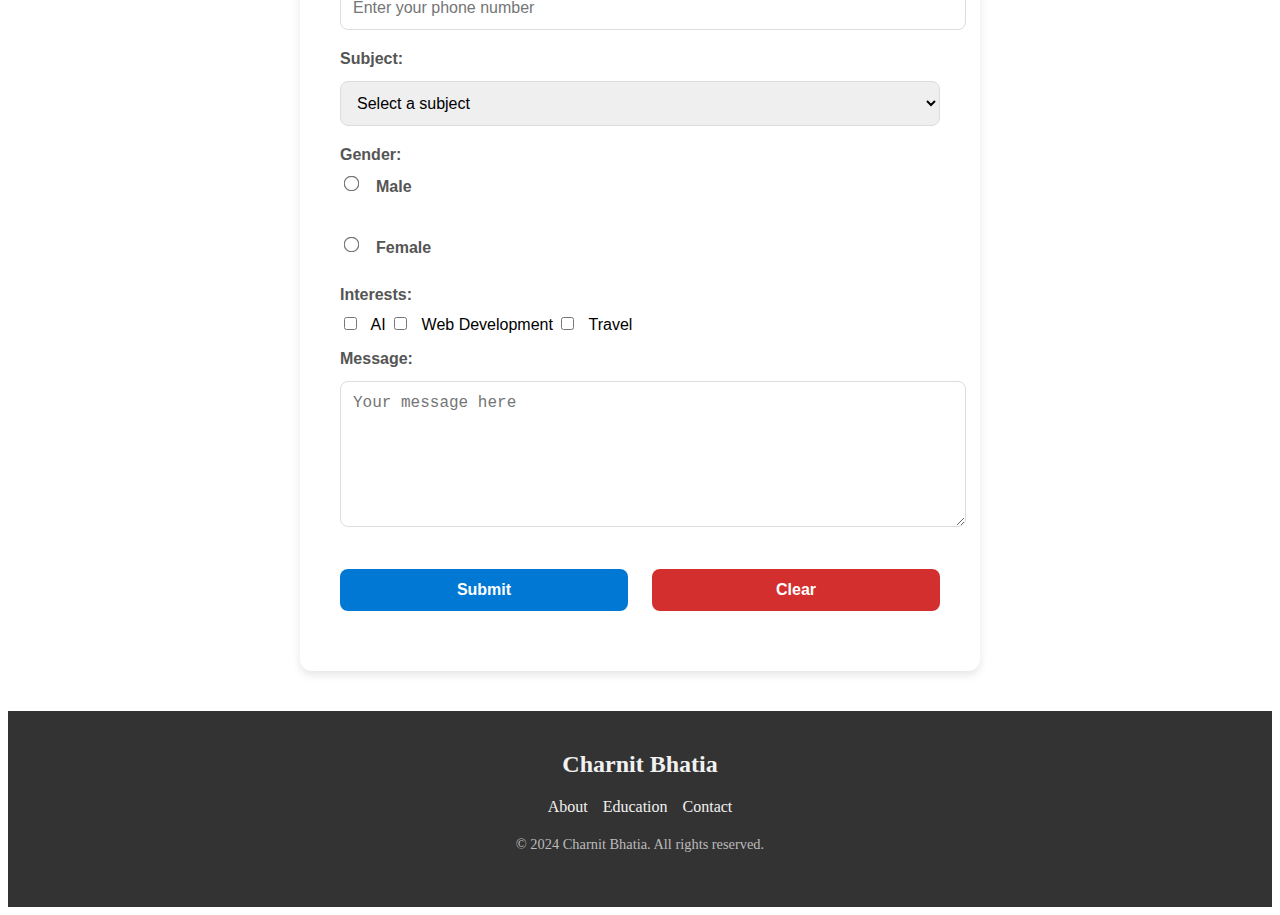
==== commit fe6f570c: "Update index.html" ====
--- a/index.html
+++ b/index.html
@@ -125,14 +125,14 @@
         <h2>Travel Gallery</h2>
         <div class="image-item">
             <figure>
-                <img src="photo 1.jpg" alt="A cozy, wooden A-frame cabin with warm lights glowing in the evening, surrounded by tall trees in a lush forest. Fallen leaves cover the ground, adding an autumnal feel to the scene." id="image1">
+                <img src="photo 1.JPG" alt="A cozy, wooden A-frame cabin with warm lights glowing in the evening, surrounded by tall trees in a lush forest. Fallen leaves cover the ground, adding an autumnal feel to the scene." id="image1">
                 <figcaption>Cabin in a Forest, Ontario, October 2024</figcaption>
                 <button onclick="showAltText('image1')">Show Description</button>
             </figure>
         </div>
         <div class="image-item">
             <figure>
-                <img src="photo 2.jpg" alt="A view from inside a car, driving down a tree-lined gravel road with vibrant red and orange autumn leaves on either side. The sky is clear and blue, enhancing the bright colors of the fall foliage.
+                <img src="photo 2.JPG" alt="A view from inside a car, driving down a tree-lined gravel road with vibrant red and orange autumn leaves on either side. The sky is clear and blue, enhancing the bright colors of the fall foliage.
 
                 " id="image2">
                 <figcaption>Autumn drive, Ontario, October 2024</figcaption>
@@ -141,7 +141,7 @@
         </div>
         <div class="image-item">
             <figure>
-                <img src="photo 3.jpg" alt="A clear turquoise lake with a rocky shoreline, framed by towering, snow-capped mountains and dense pine trees. The sky is partly cloudy, and people are gathered along the lake’s edge, enjoying the breathtaking natural landscape." id="image3">
+                <img src="photo 3.JPG" alt="A clear turquoise lake with a rocky shoreline, framed by towering, snow-capped mountains and dense pine trees. The sky is partly cloudy, and people are gathered along the lake’s edge, enjoying the breathtaking natural landscape." id="image3">
                 <figcaption>Lake Louise, Alberta, June 2024</figcaption>
                 <button onclick="showAltText('image3')">Show Description</button>
             </figure>
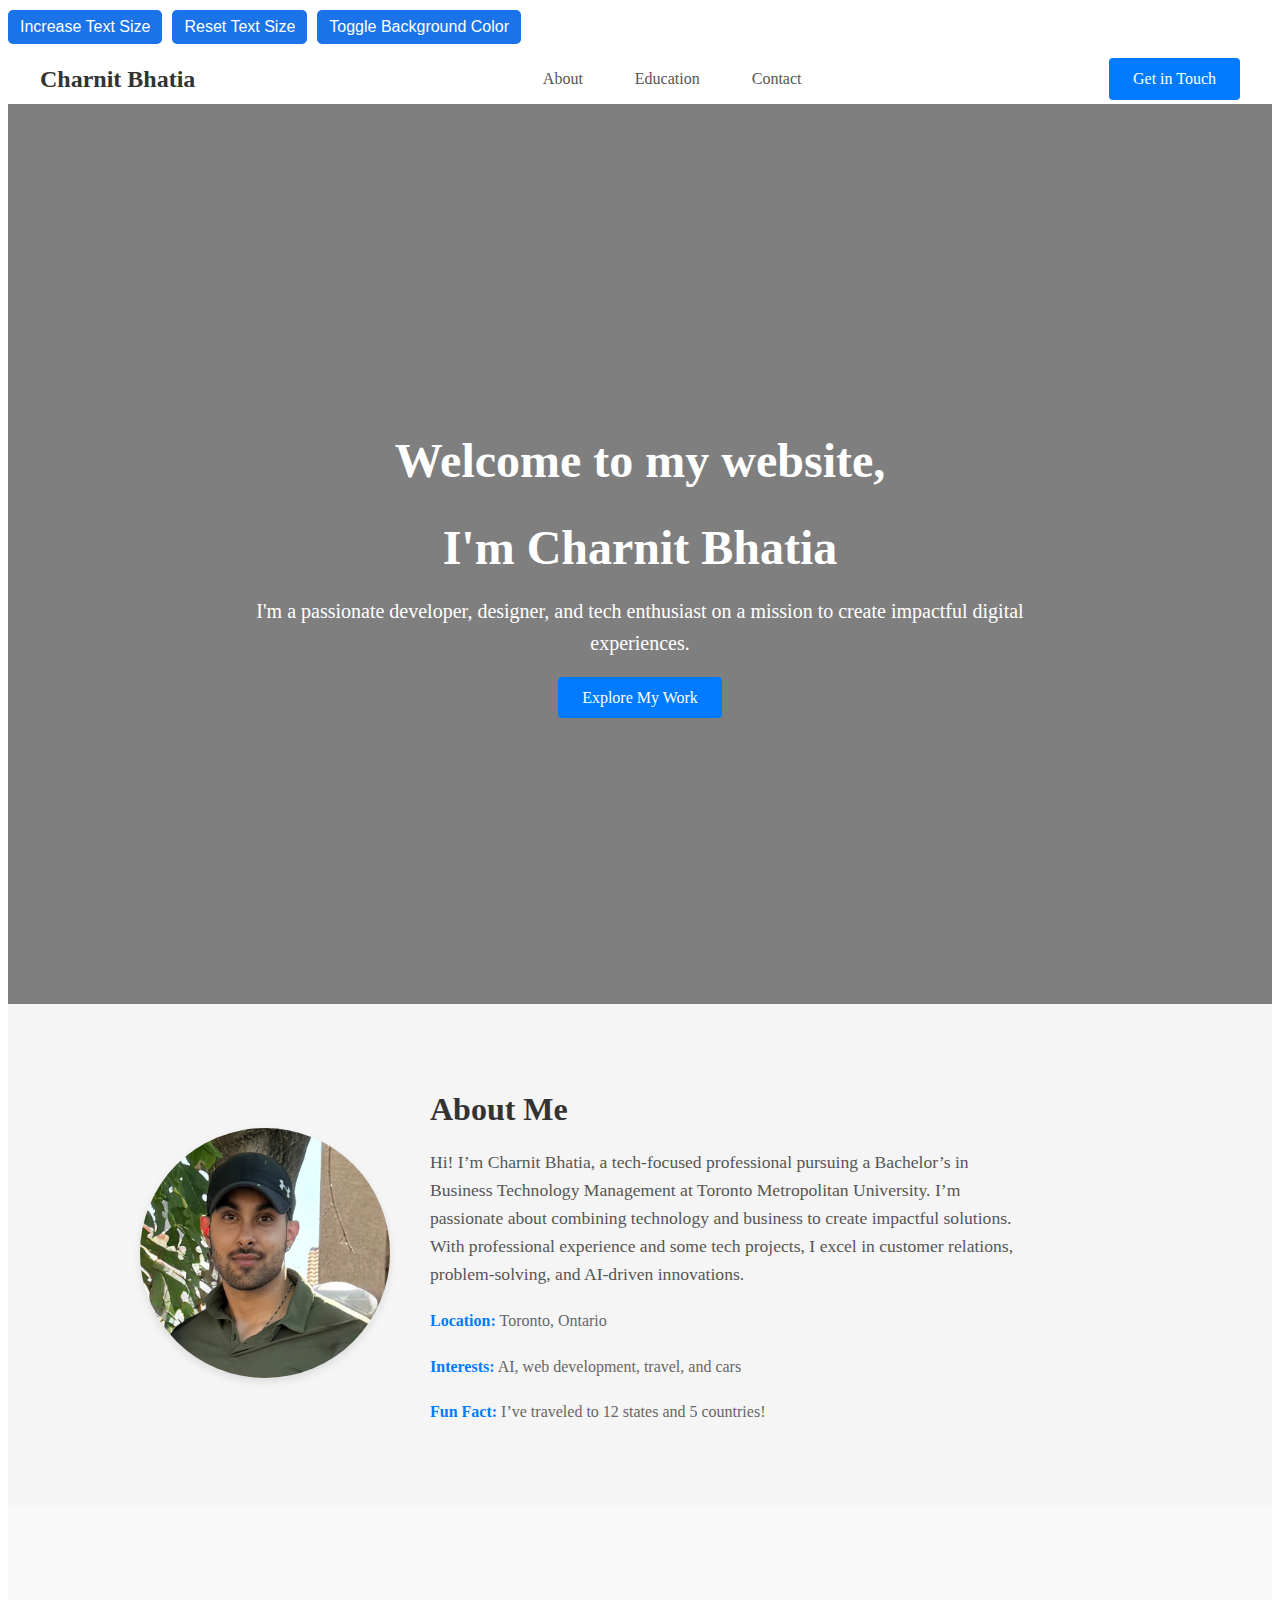
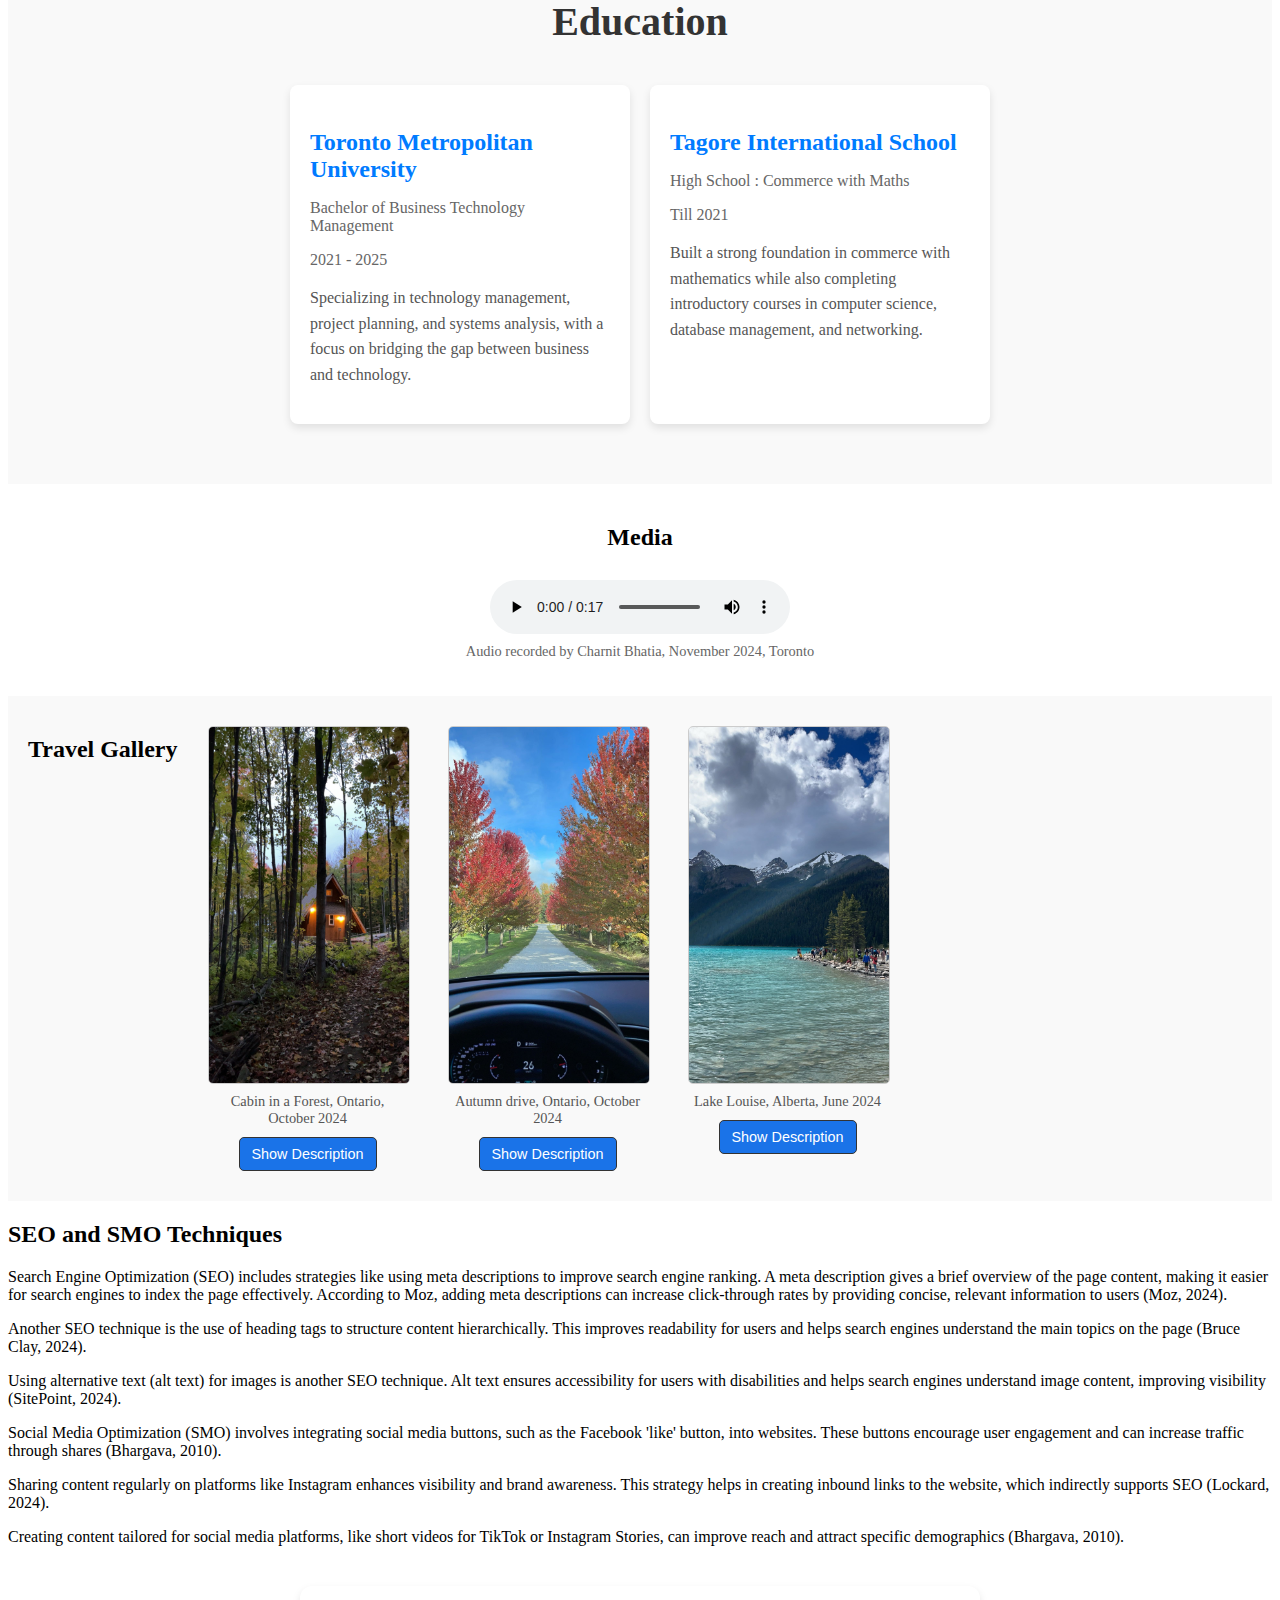
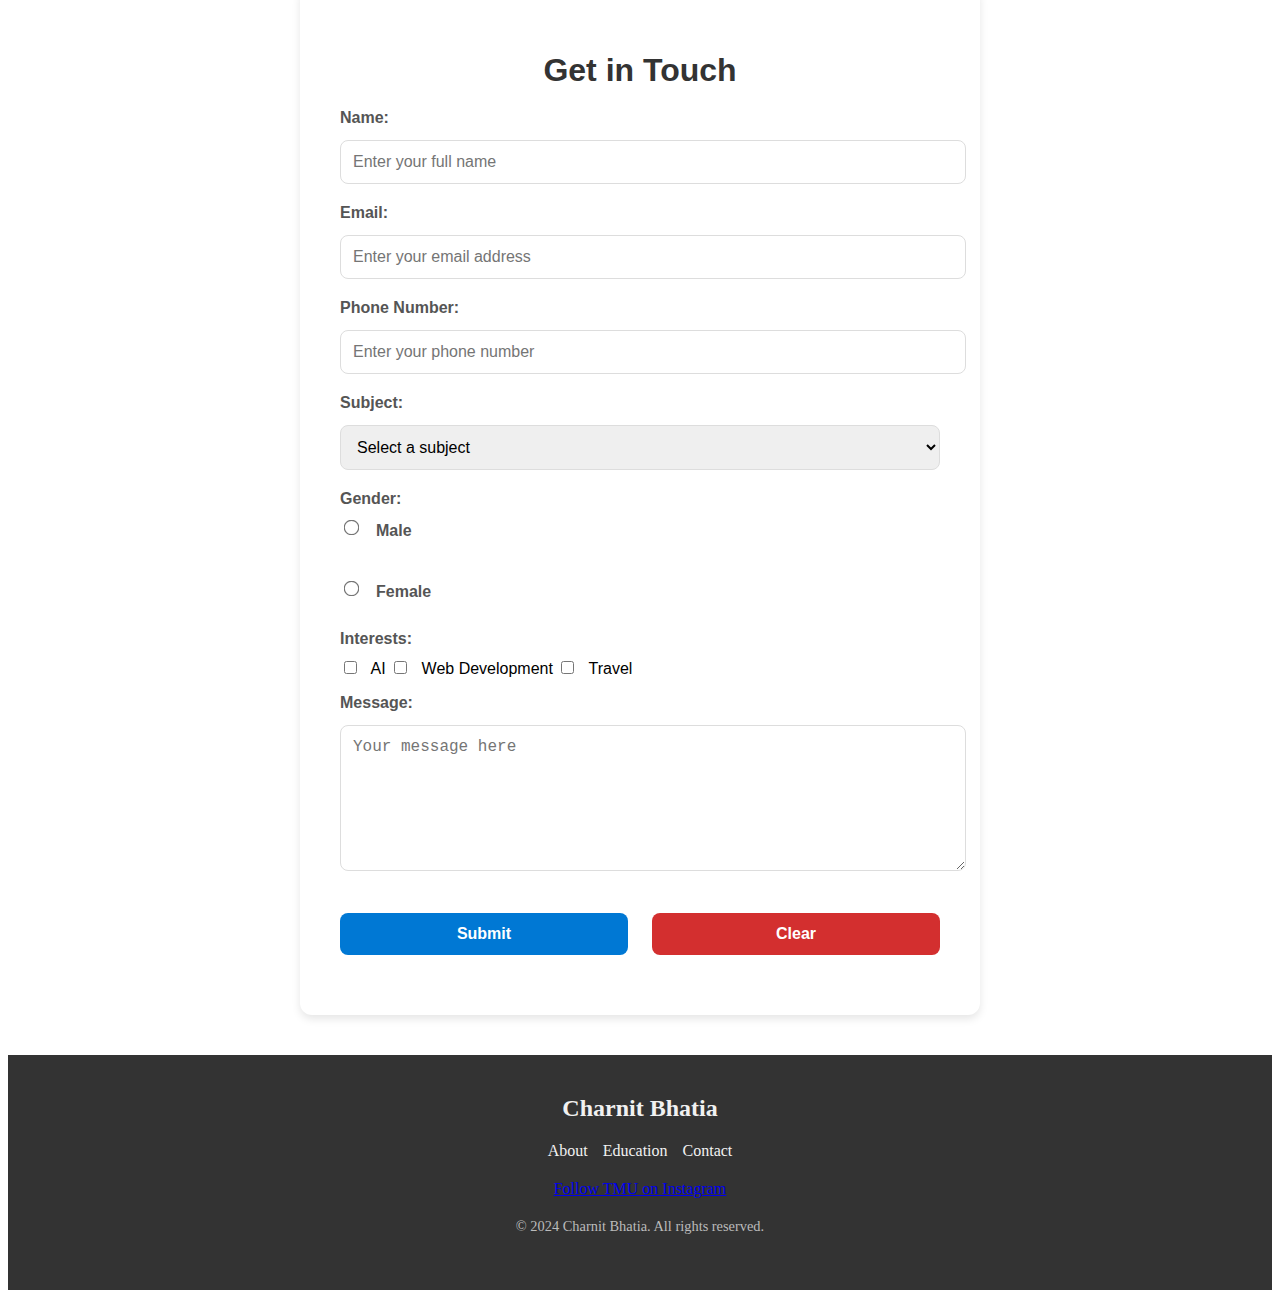
==== commit a210ada7: "Update index.html" ====
--- a/index.html
+++ b/index.html
@@ -156,6 +156,25 @@
         }
     </script>
 
+    
+<section class="seo-smo-techniques">
+    <h2>SEO and SMO Techniques</h2>
+    
+    <!-- SEO Techniques -->
+    <p>Search Engine Optimization (SEO) includes strategies like using meta descriptions to improve search engine ranking. A meta description gives a brief overview of the page content, making it easier for search engines to index the page effectively. According to Moz, adding meta descriptions can increase click-through rates by providing concise, relevant information to users (Moz, 2024).</p>
+
+    <p>Another SEO technique is the use of heading tags to structure content hierarchically. This improves readability for users and helps search engines understand the main topics on the page (Bruce Clay, 2024).</p>
+
+    <p>Using alternative text (alt text) for images is another SEO technique. Alt text ensures accessibility for users with disabilities and helps search engines understand image content, improving visibility (SitePoint, 2024).</p>
+
+    <!-- SMO Techniques -->
+    <p>Social Media Optimization (SMO) involves integrating social media buttons, such as the Facebook 'like' button, into websites. These buttons encourage user engagement and can increase traffic through shares (Bhargava, 2010).</p>
+
+    <p>Sharing content regularly on platforms like Instagram enhances visibility and brand awareness. This strategy helps in creating inbound links to the website, which indirectly supports SEO (Lockard, 2024).</p>
+
+    <p>Creating content tailored for social media platforms, like short videos for TikTok or Instagram Stories, can improve reach and attract specific demographics (Bhargava, 2010).</p>
+</section>
+
     <!-- Contact Form section allowing users to get in touch -->
     <section class="contact-form" id="contact">
         <h2>Get in Touch</h2>
@@ -226,6 +245,13 @@
                 <a href="#edu">Education</a>
                 <a href="#contact">Contact</a>
             </div>
+
+            <div class="footer-content">
+                <a href="https://www.instagram.com/torontomet/?hl=en" target="_blank">
+                    <i class="fab fa-instagram"></i> Follow TMU on Instagram
+                </a>
+            </div>
+
         </div>
         <div class="footer-bottom">
             <p>&copy; 2024 Charnit Bhatia. All rights reserved.</p>
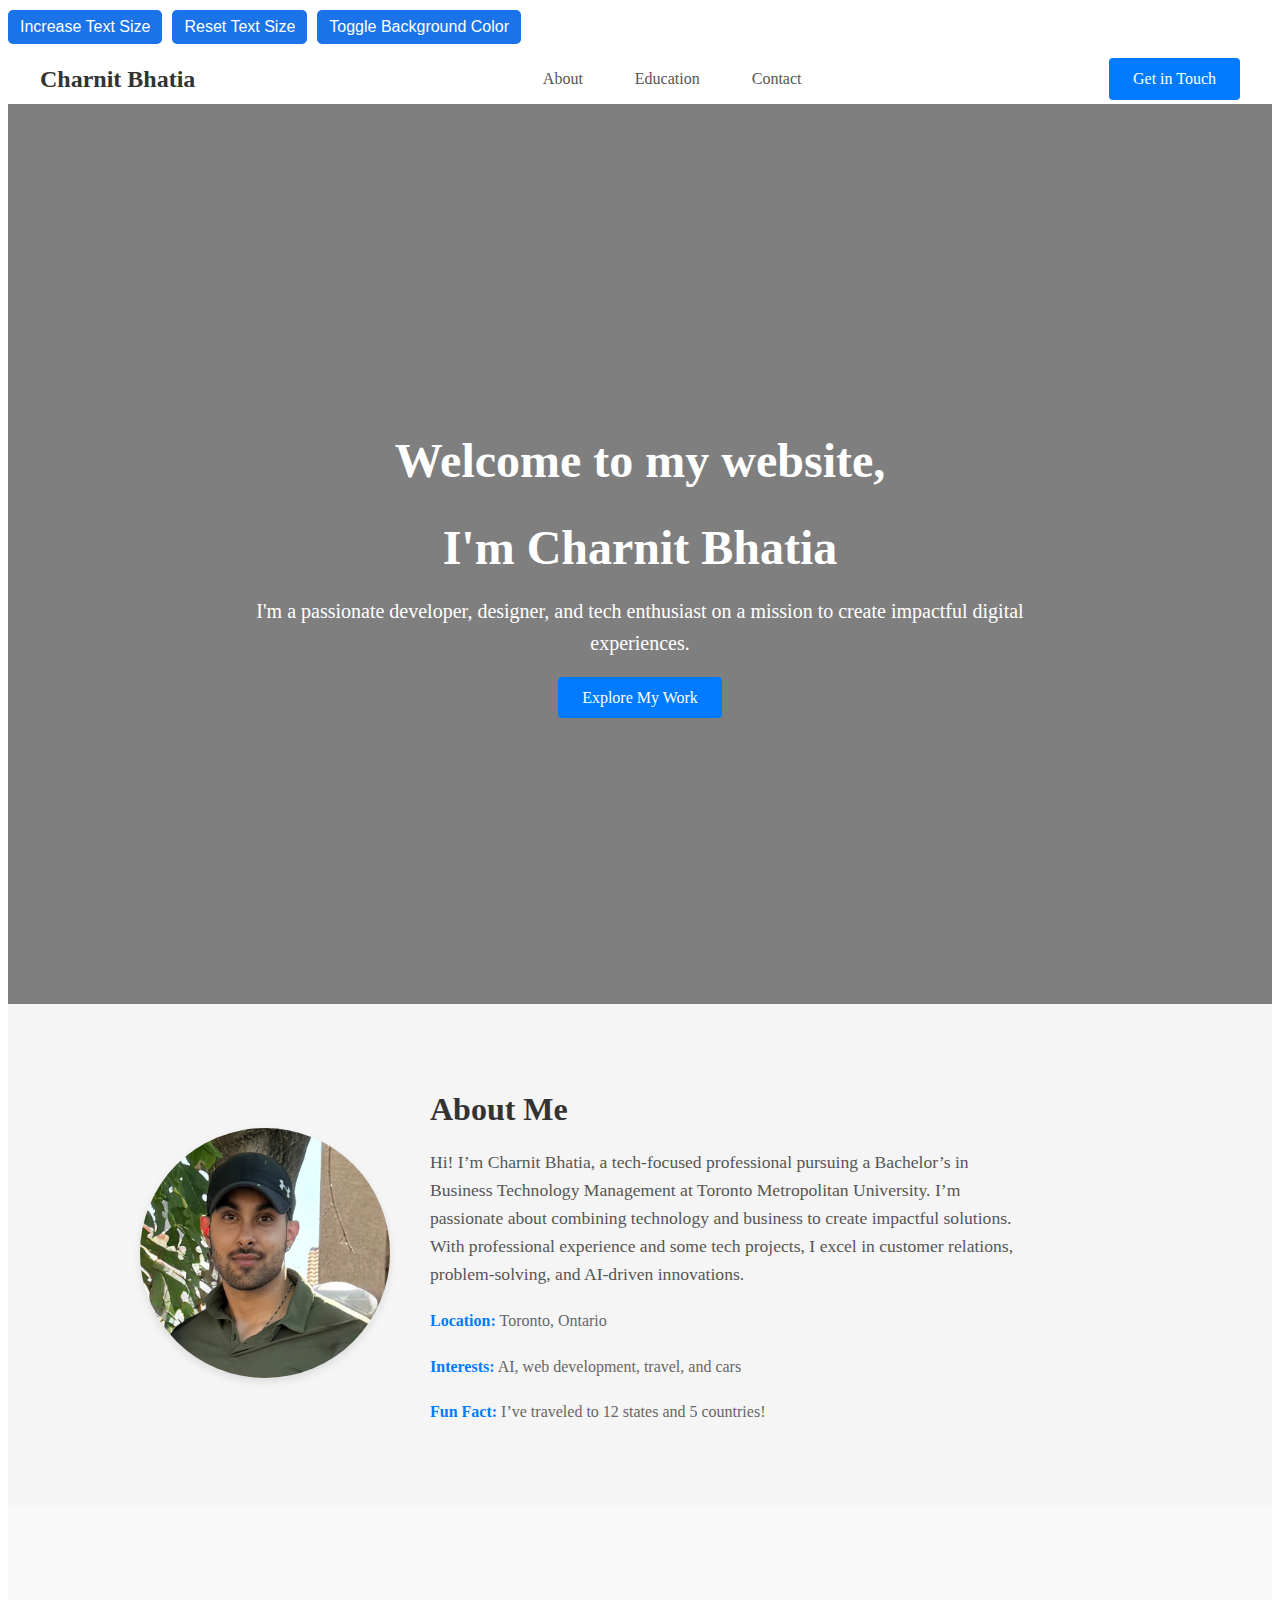
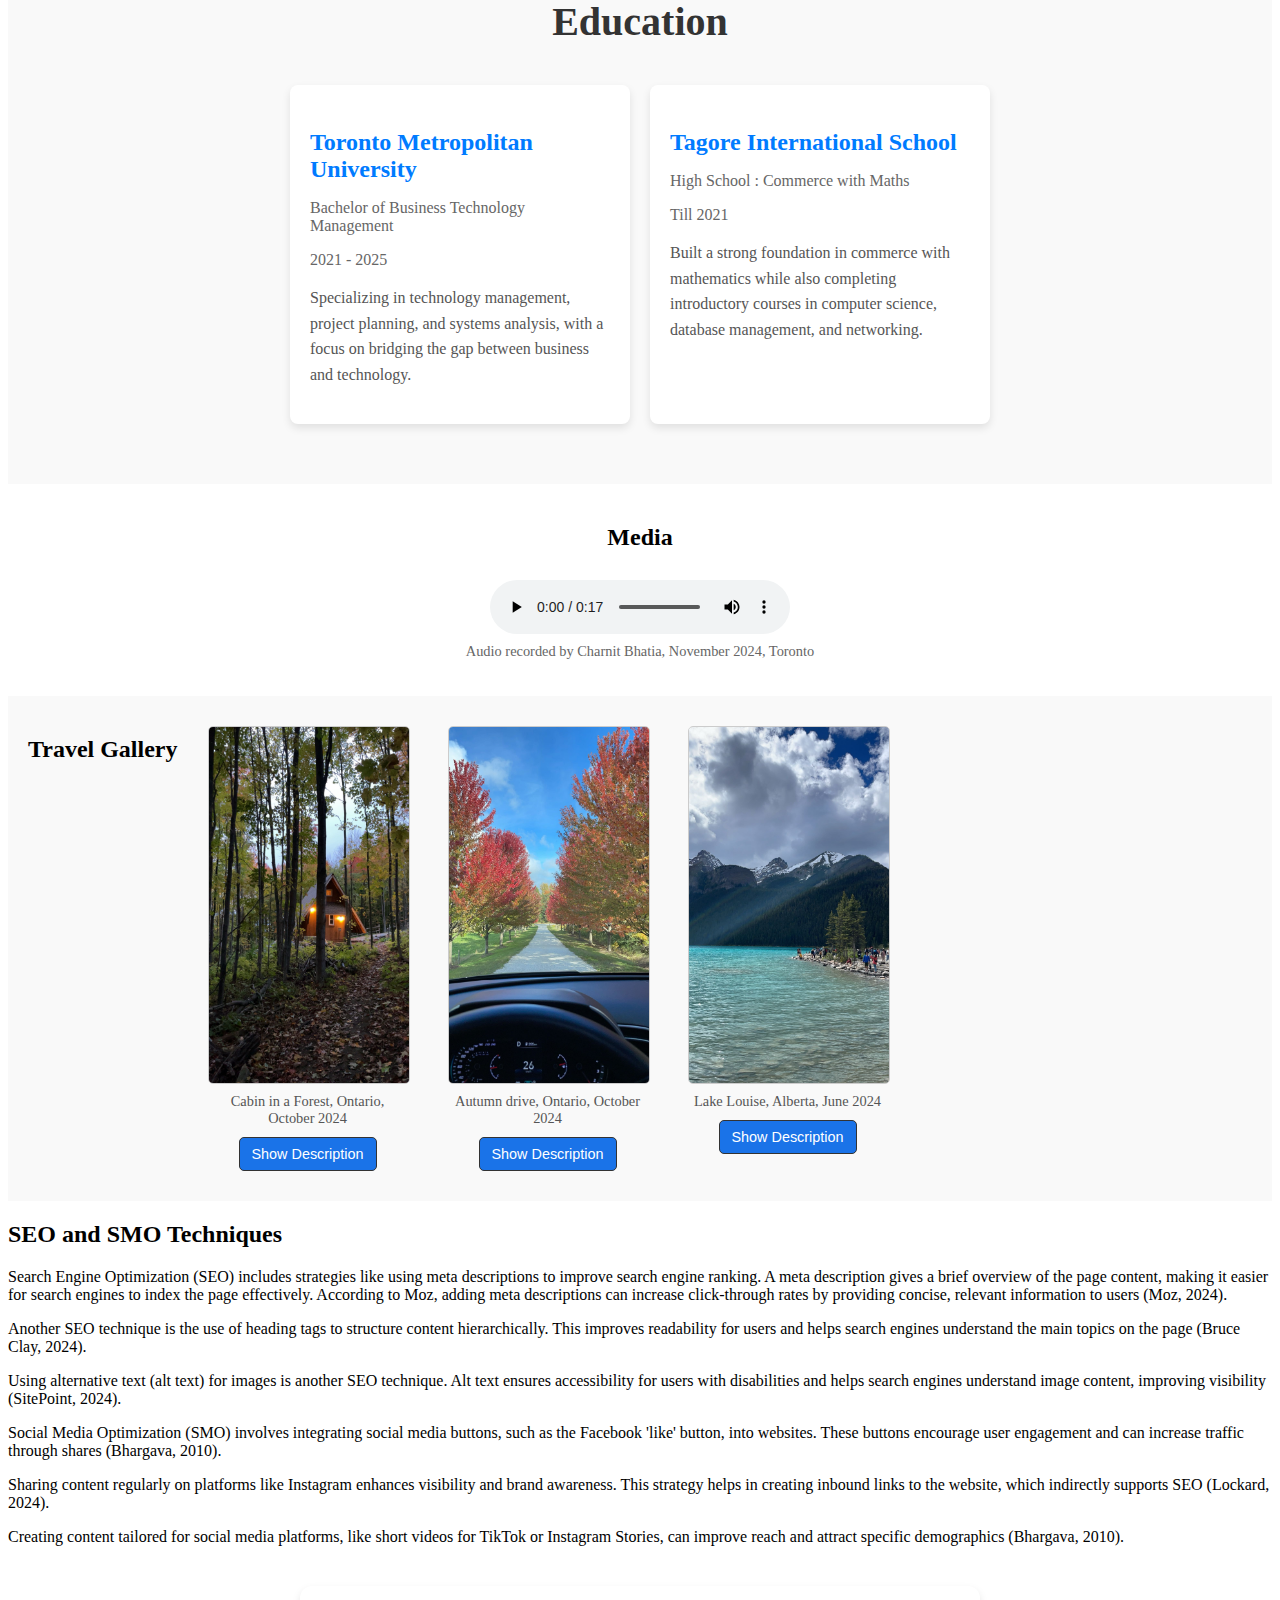
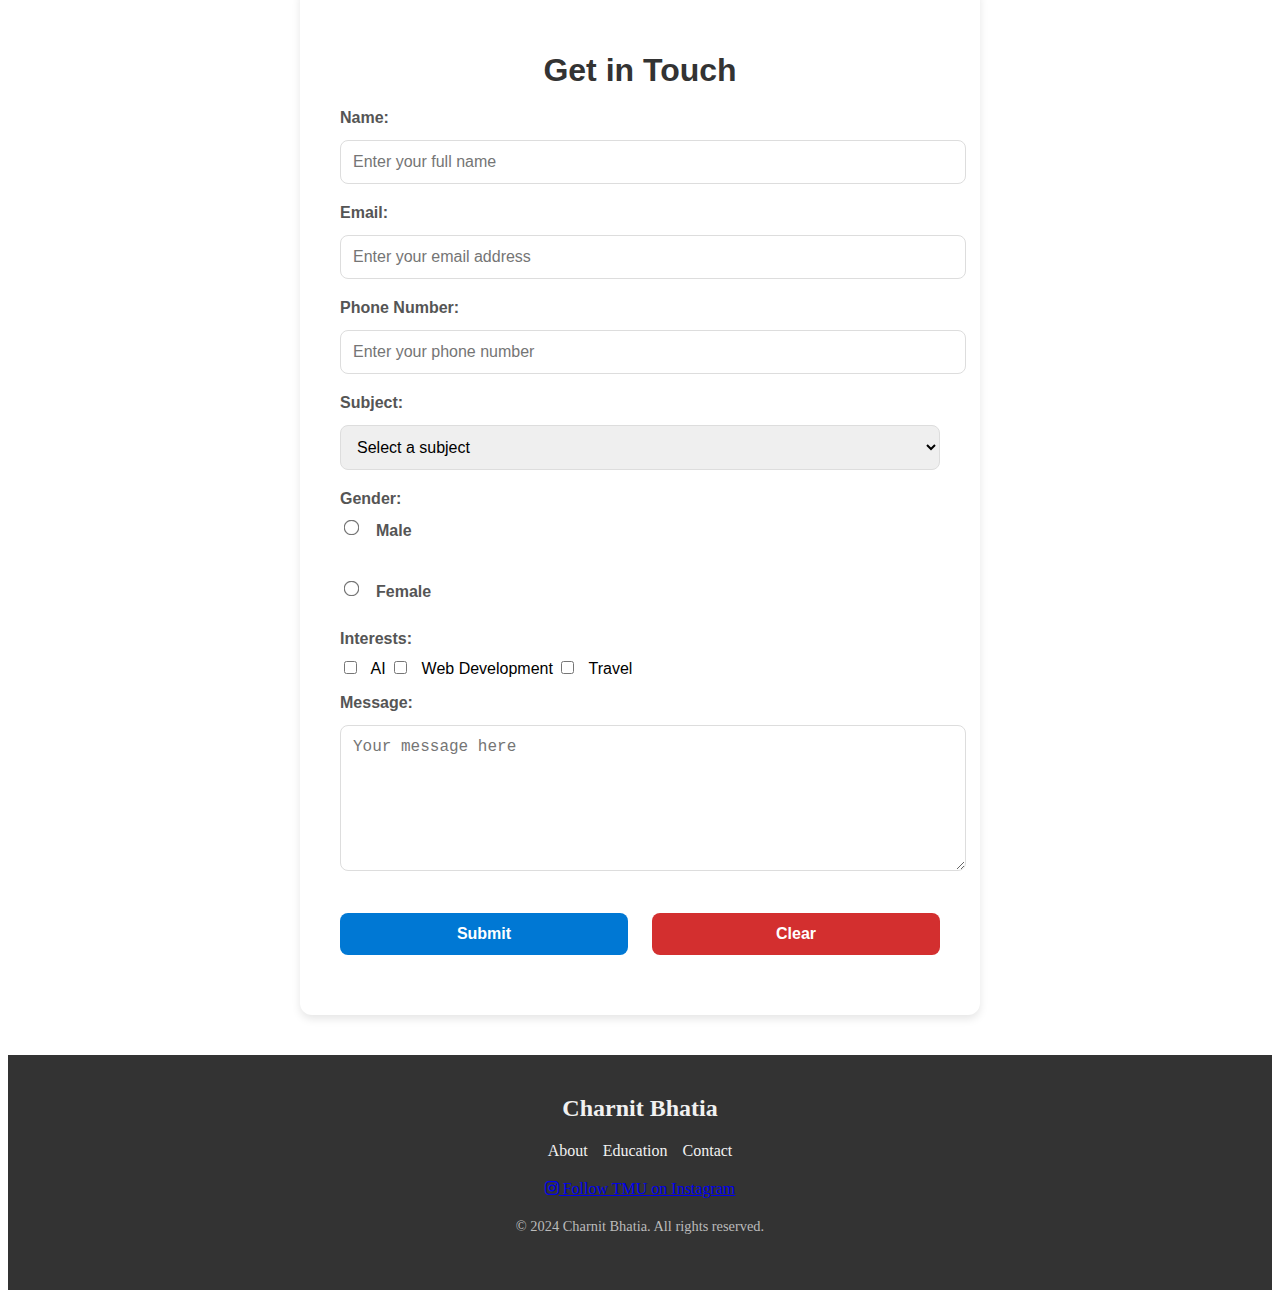
==== commit 00f9fdfd: "Update index.html" ====
--- a/index.html
+++ b/index.html
@@ -8,6 +8,8 @@
     
     <!-- Page title -->
     <title>Charnit Bhatia | Home</title>
+
+    <link rel="stylesheet" href="https://cdnjs.cloudflare.com/ajax/libs/font-awesome/6.0.0-beta3/css/all.min.css">
     
     <!-- Linking external CSS for styling -->
     <link rel="stylesheet" href="styles.css">
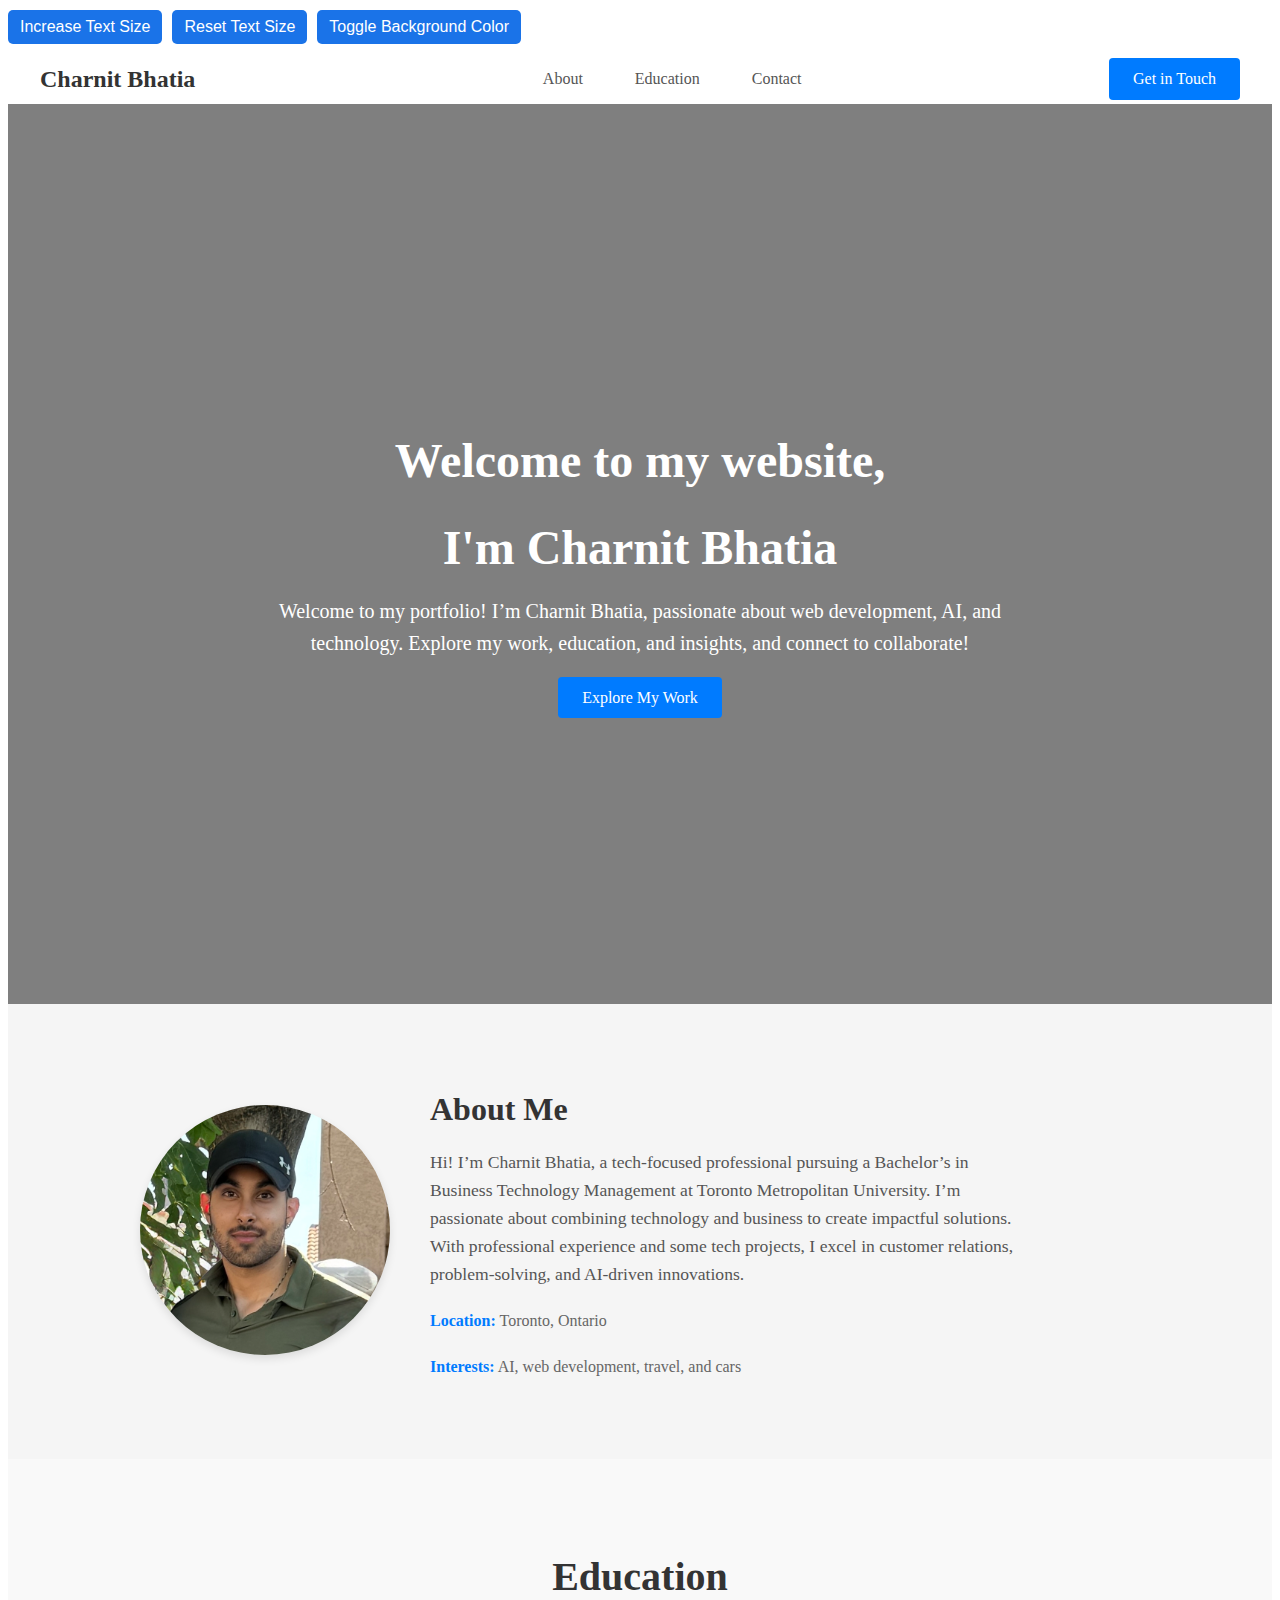
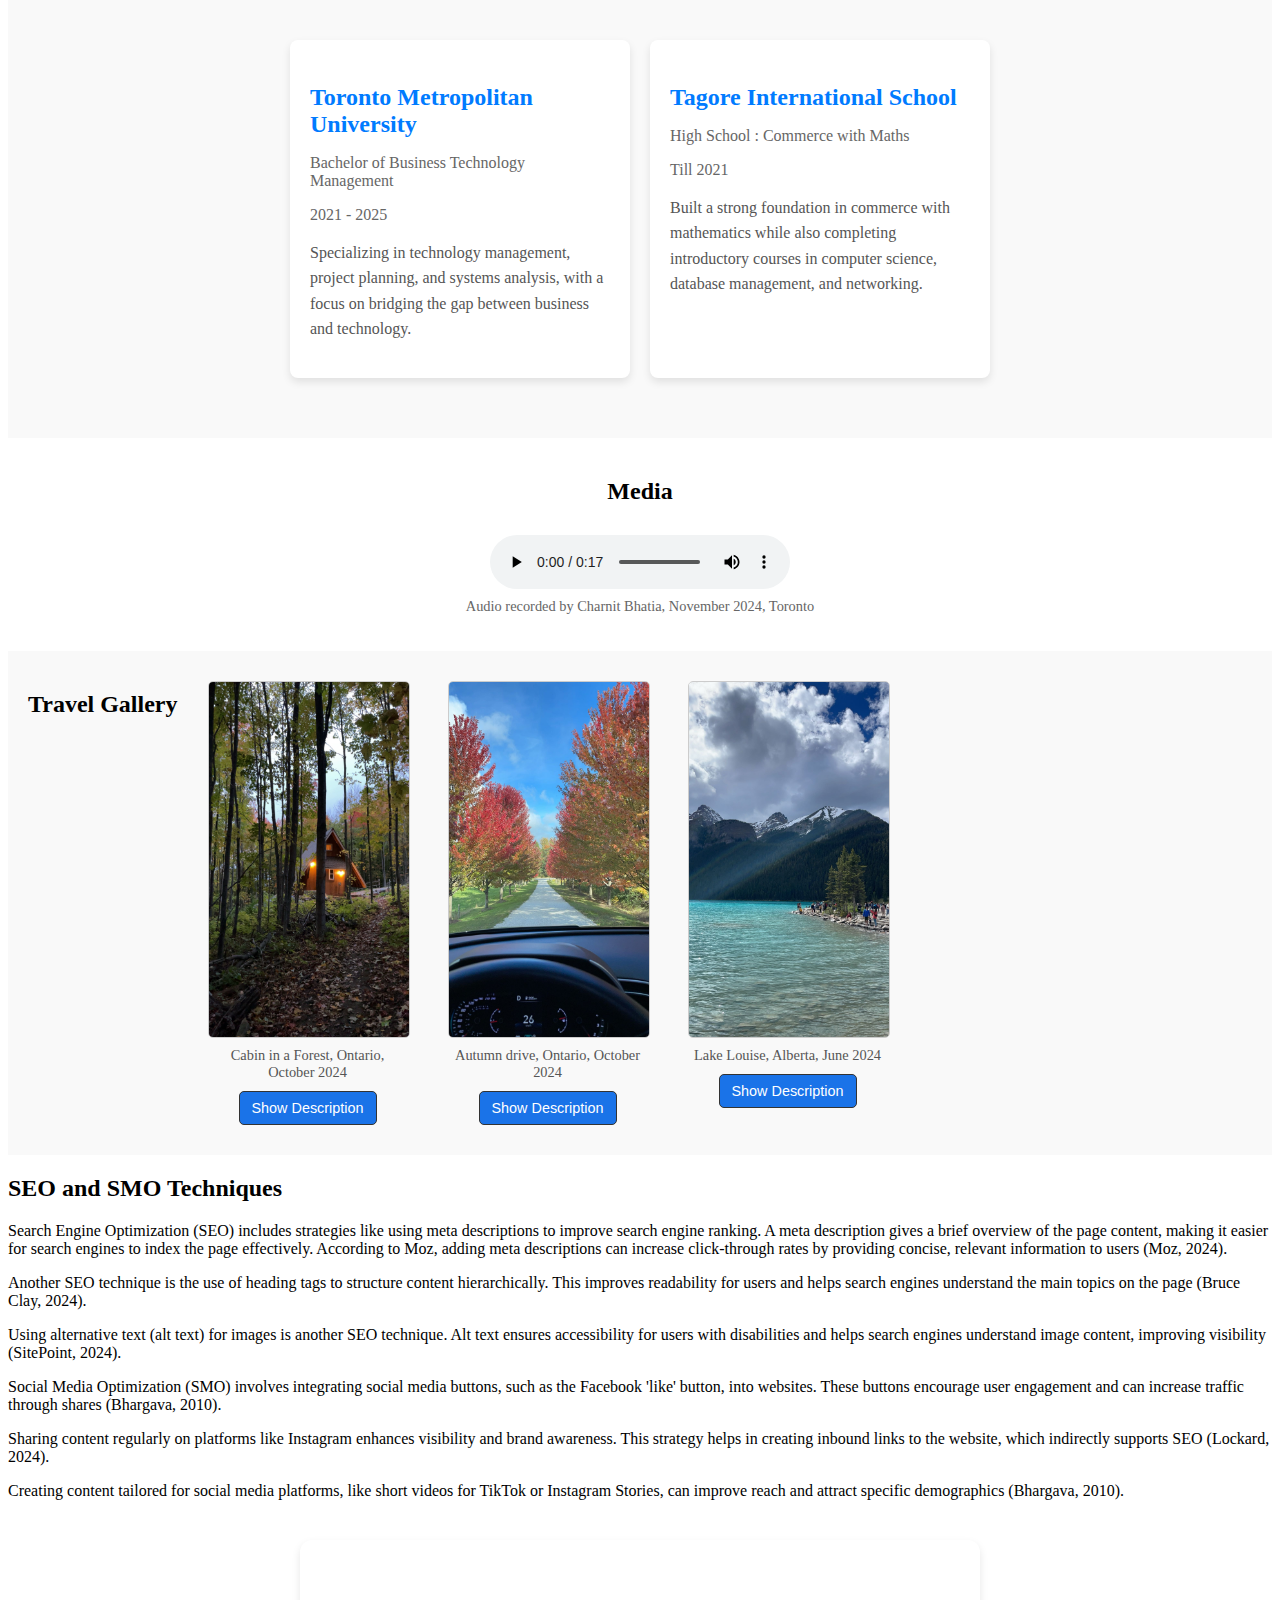
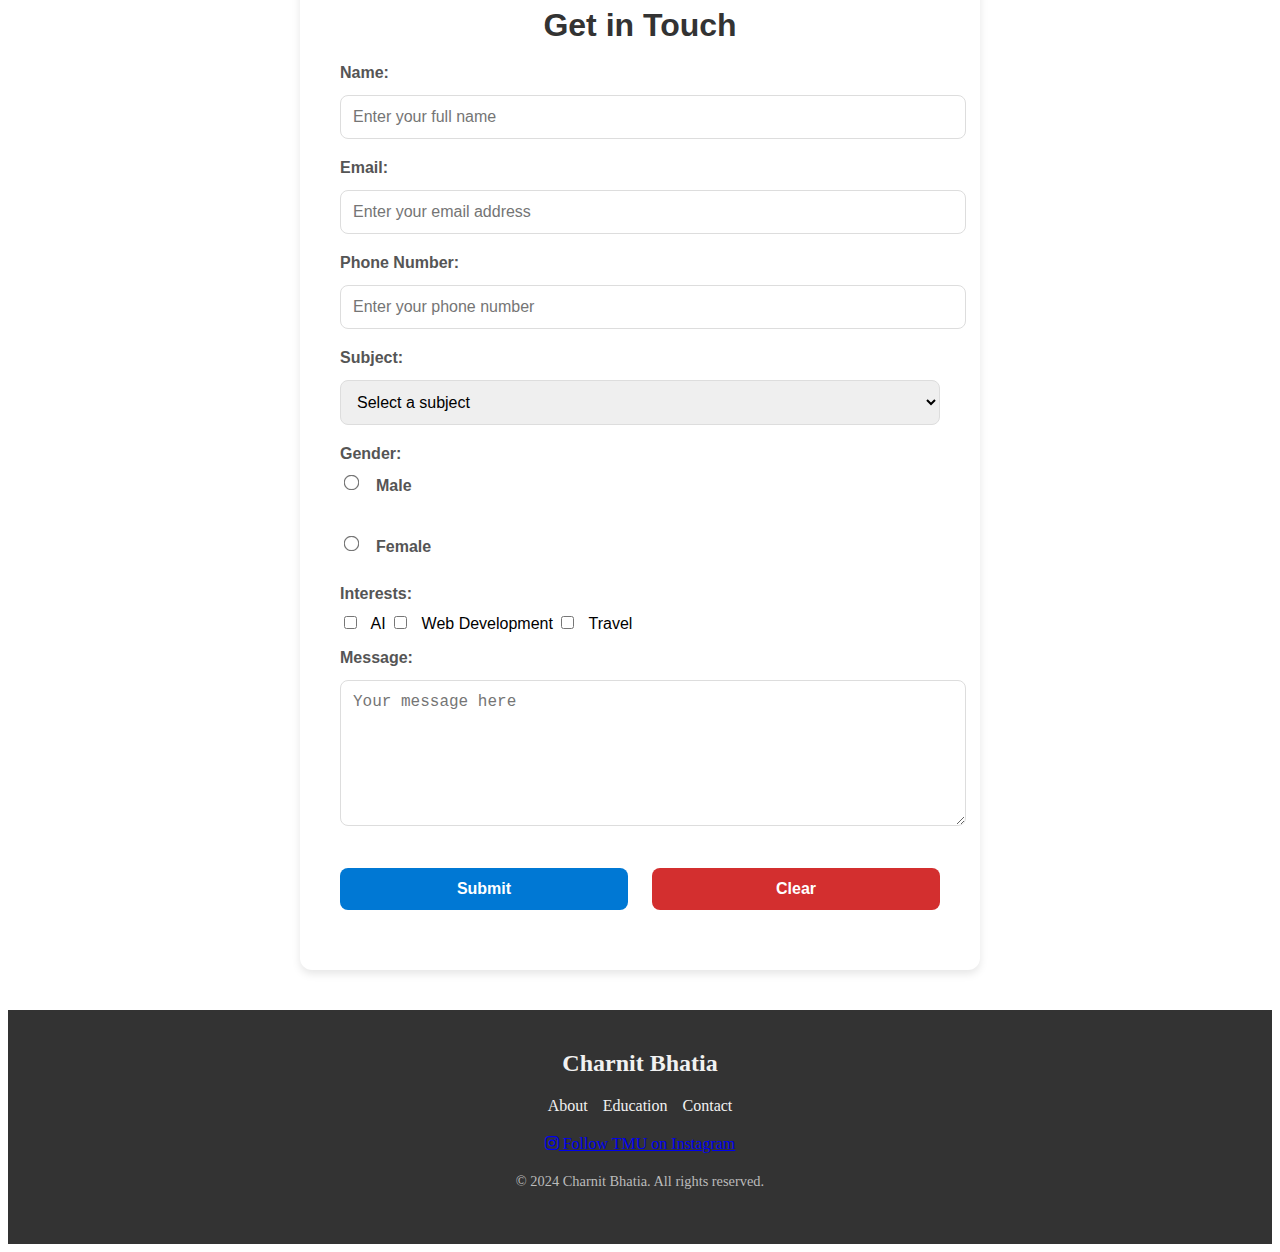
==== commit 3362a803: "Update index.html" ====
--- a/index.html
+++ b/index.html
@@ -65,8 +65,7 @@
         <div class="hero-content">
             <h1>Welcome to my website,</h1>
             <h1>I'm Charnit Bhatia</h1>
-            <p>I'm a passionate developer, designer, and tech enthusiast on a mission to create impactful digital
-                experiences.</p>
+            <p>Welcome to my portfolio! I’m Charnit Bhatia, passionate about web development, AI, and technology. Explore my work, education, and insights, and connect to collaborate!</p>
             <a href="#projects" class="cta-button">Explore My Work</a>
         </div>
     </header>
@@ -86,7 +85,6 @@
                 <div class="highlights">
                     <p><strong>Location:</strong> Toronto, Ontario</p>
                     <p><strong>Interests:</strong> AI, web development, travel, and cars</p>
-                    <p><strong>Fun Fact:</strong> I’ve traveled to 12 states and 5 countries!</p>
                 </div>
             </div>
         </div>
